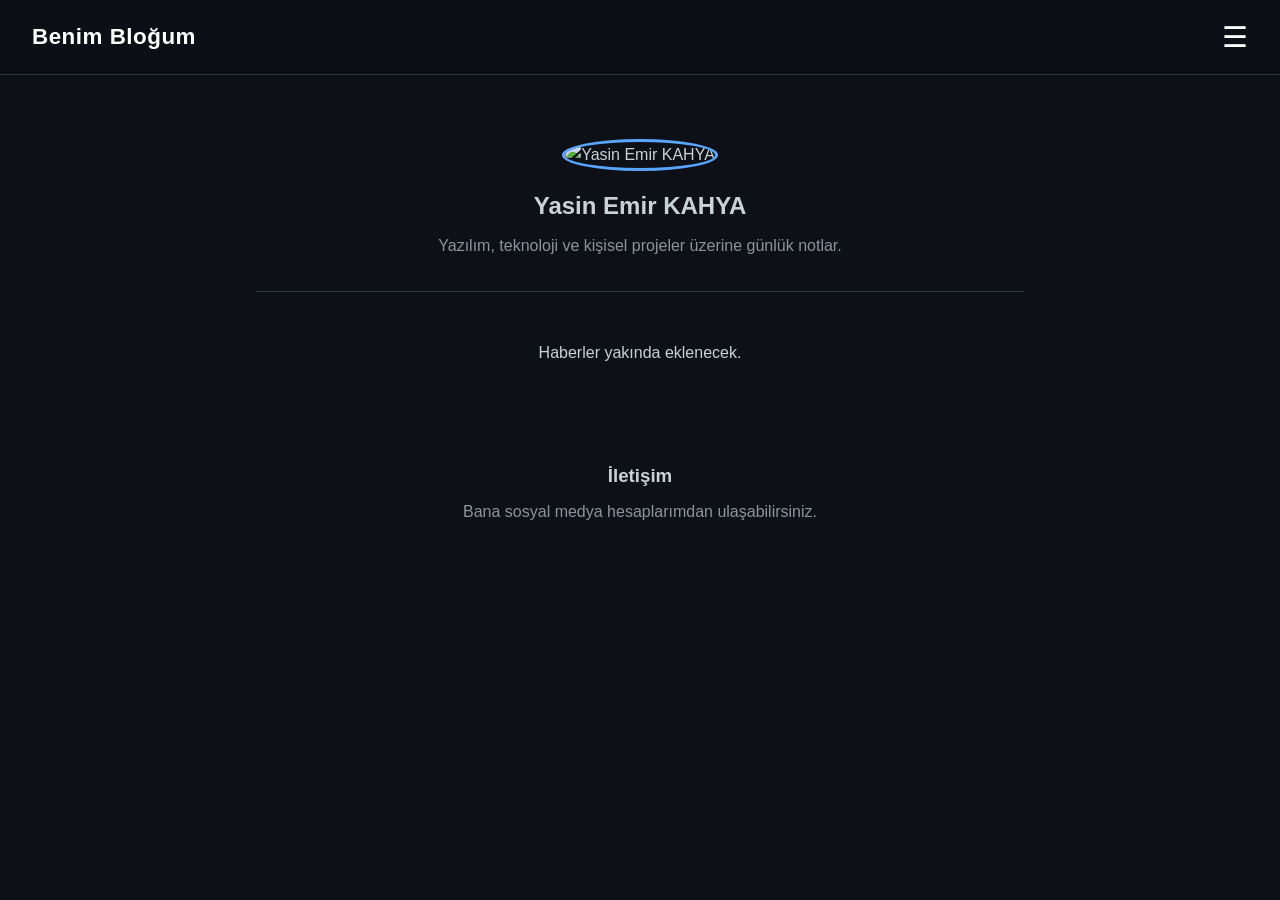
==== index.html @ d3060870 "Add files via upload" ====
<!DOCTYPE html>
<html lang="tr">
<head>
    <meta charset="UTF-8">
    <meta name="viewport" content="width=device-width, initial-scale=1.0">
    <title>Yasin Emir KAHYA | Kişisel Blog</title>
    <meta name="description" content="Yasin Emir KAHYA'nın kişisel blogu, teknoloji haberleri ve yazılım projeleri.">
    <meta name="author" content="Yasin Emir KAHYA">

    <!-- GOOGLE İÇİN KİŞİ KARTI SCHEMA ALTYAPISI (İsmin ve Fotoğrafın İçin) -->
    <script type="application/ld+json">
    {
      "@context": "https://schema.org",
      "@type": "Person",
      "name": "Yasin Emir KAHYA",
      "url": "https://kullaniciadiniz.github.io",
      "image": "https://kullaniciadiniz.github.io/profil.jpg",
      "jobTitle": "Elektronik | Yazılım Geliştirici",
      "sameAs": [
        "https://github.com/yasinemirkahya1122-del",
        "https://instagram.com/yasinqq001"
      ]
    }
    </script>

    <style>
        :root {
            --bg-color: #0d1117;
            --card-bg: #161b22;
            --border-color: #30363d;
            --accent-color: #58a6ff;
            --text-main: #c9d1d9;
            --text-muted: #8b949e;
        }

        * { margin: 0; padding: 0; box-sizing: border-box; font-family: -apple-system, BlinkMacSystemFont, "Segoe UI", Roboto, sans-serif; }
        body { background-color: var(--bg-color); color: var(--text-main); line-height: 1.6; }

        /* Üst Header */
        header { display: flex; justify-content: space-between; align-items: center; padding: 1.2rem 2rem; background: rgba(13, 17, 23, 0.95); border-bottom: 1px solid var(--border-color); position: sticky; top: 0; z-index: 10; backdrop-filter: blur(8px); }
        .logo { font-size: 1.4rem; font-weight: 700; color: #fff; letter-spacing: 0.5px; }
        
        /* 3 Çizgi Menü */
        .menu-btn { font-size: 1.8rem; background: none; border: none; color: #fff; cursor: pointer; }

        /* Yan Açılır Menü */
        .side-nav { position: fixed; top: 0; right: -300px; width: 280px; height: 100%; background: var(--card-bg); border-left: 1px solid var(--border-color); transition: 0.3s ease; padding: 2rem 1.5rem; z-index: 20; display: flex; flex-direction: column; gap: 1.2rem; }
        .side-nav.active { right: 0; }
        .close-btn { align-self: flex-end; font-size: 1.5rem; background: none; border: none; color: var(--text-muted); cursor: pointer; }
        .side-nav a { color: var(--text-main); text-decoration: none; font-size: 1.1rem; padding: 0.6rem; border-radius: 6px; transition: 0.2s; }
        .side-nav a:hover { background: #21262d; color: var(--accent-color); }

        /* Sayfa Düzeni */
        .container { max-width: 800px; margin: 2rem auto; padding: 0 1rem; }
        .profile-section { text-align: center; margin-bottom: 3rem; padding: 2rem 1rem; border-bottom: 1px solid var(--border-color); }
        .profile-img { width: 120px; height: 120px; border-radius: 50%; object-fit: cover; border: 3px solid var(--accent-color); margin-bottom: 1rem; }
        
        /* Haber Kartı */
        .news-container { background: var(--card-bg); border: 1px solid var(--border-color); border-radius: 10px; padding: 2rem; margin-top: 1.5rem; }
        .news-title { font-size: 1.8rem; color: #fff; border-bottom: 2px solid var(--accent-color); padding-bottom: 0.5rem; margin-bottom: 1.5rem; }
        .news-item { margin-bottom: 1.5rem; padding-bottom: 1rem; border-bottom: 1px solid #21262d; }
        .news-item:last-child { border-bottom: none; }
        .news-item h3 { color: var(--accent-color); font-size: 1.2rem; margin-bottom: 0.4rem; }
        .meta-info { margin-top: 1.5rem; font-size: 0.95rem; color: var(--text-muted); border-top: 1px solid var(--border-color); padding-top: 1rem; }
        
        .overlay { position: fixed; top: 0; left: 0; width: 100%; height: 100%; background: rgba(0,0,0,0.6); display: none; z-index: 15; }
        .overlay.active { display: block; }
    </style>
</head>
<body>

    <header>
        <div class="logo">Benim Bloğum</div>
        <button class="menu-btn" onclick="toggleMenu()">☰</button>
    </header>

    <div class="overlay" id="overlay" onclick="toggleMenu()"></div>

    <nav class="side-nav" id="sideNav">
        <button class="close-btn" onclick="toggleMenu()">✕</button>
        <a href="#hakkimda">Hakkımda</a>
        <a href="#iletisim">İletişim</a>
        <a href="#teknoloji-haberleri">Teknoloji Haberleri</a>
    </nav>

    <div class="container">
        <!-- Profil & Hakkımda Alanı (Google'ın Seni Tanıması İçin Kritik) -->
        <section id="hakkimda" class="profile-section">
            <img src="profil.jpg" alt="Yasin Emir KAHYA" class="profile-img">
            <h2>Yasin Emir KAHYA</h2>
            <p style="color: var(--text-muted); margin-top: 0.5rem;">Yazılım, teknoloji ve kişisel projeler üzerine günlük notlar.</p>
        </section>

        <!-- Teknoloji Haberleri Bölümü -->
        <section id="teknoloji-haberleri">
            <div id="news-content">
                <p style="text-align: center; color: var(--text-muted);">Güncel teknoloji haberleri yükleniyor...</p>
            </div>
        </section>
        
        <section id="iletisim" style="margin-top: 4rem; text-align: center; padding: 2rem 0;">
            <h3>İletişim</h3>
            <p style="color: var(--text-muted); margin-top: 0.5rem;">Bana sosyal medya hesaplarımdan ulaşabilirsiniz.</p>
        </section>
    </div>

    <script>
        function toggleMenu() {
            document.getElementById('sideNav').classList.toggle('active');
            document.getElementById('overlay').classList.toggle('active');
        }

        async function loadNews() {
            try {
                const response = await fetch('news.json');
                const data = await response.json();
                const container = document.getElementById('news-content');
                
                let html = `<div class="news-container">
                                <h1 class="news-title">${data.title}</h1>`;
                
                data.articles.forEach((art, idx) => {
                    html += `
                        <div class="news-item">
                            <h3>${idx + 1}. ${art.headline}</h3>
                            <p>${art.content}</p>
                        </div>
                    `;
                });

                html += `
                    <div class="meta-info">
                        <p><strong>Haber Kaynağı:</strong> ${data.sources}</p>
                        <p style="margin-top: 0.3rem;"><strong>Yazar:</strong> ${data.author}</p>
                    </div>
                </div>`;

                container.innerHTML = html;
            } catch (e) {
                document.getElementById('news-content').innerHTML = "<p style='text-align:center;'>Haberler yakında eklenecek.</p>";
            }
        }

        loadNews();
    </script>
</body>
</html>
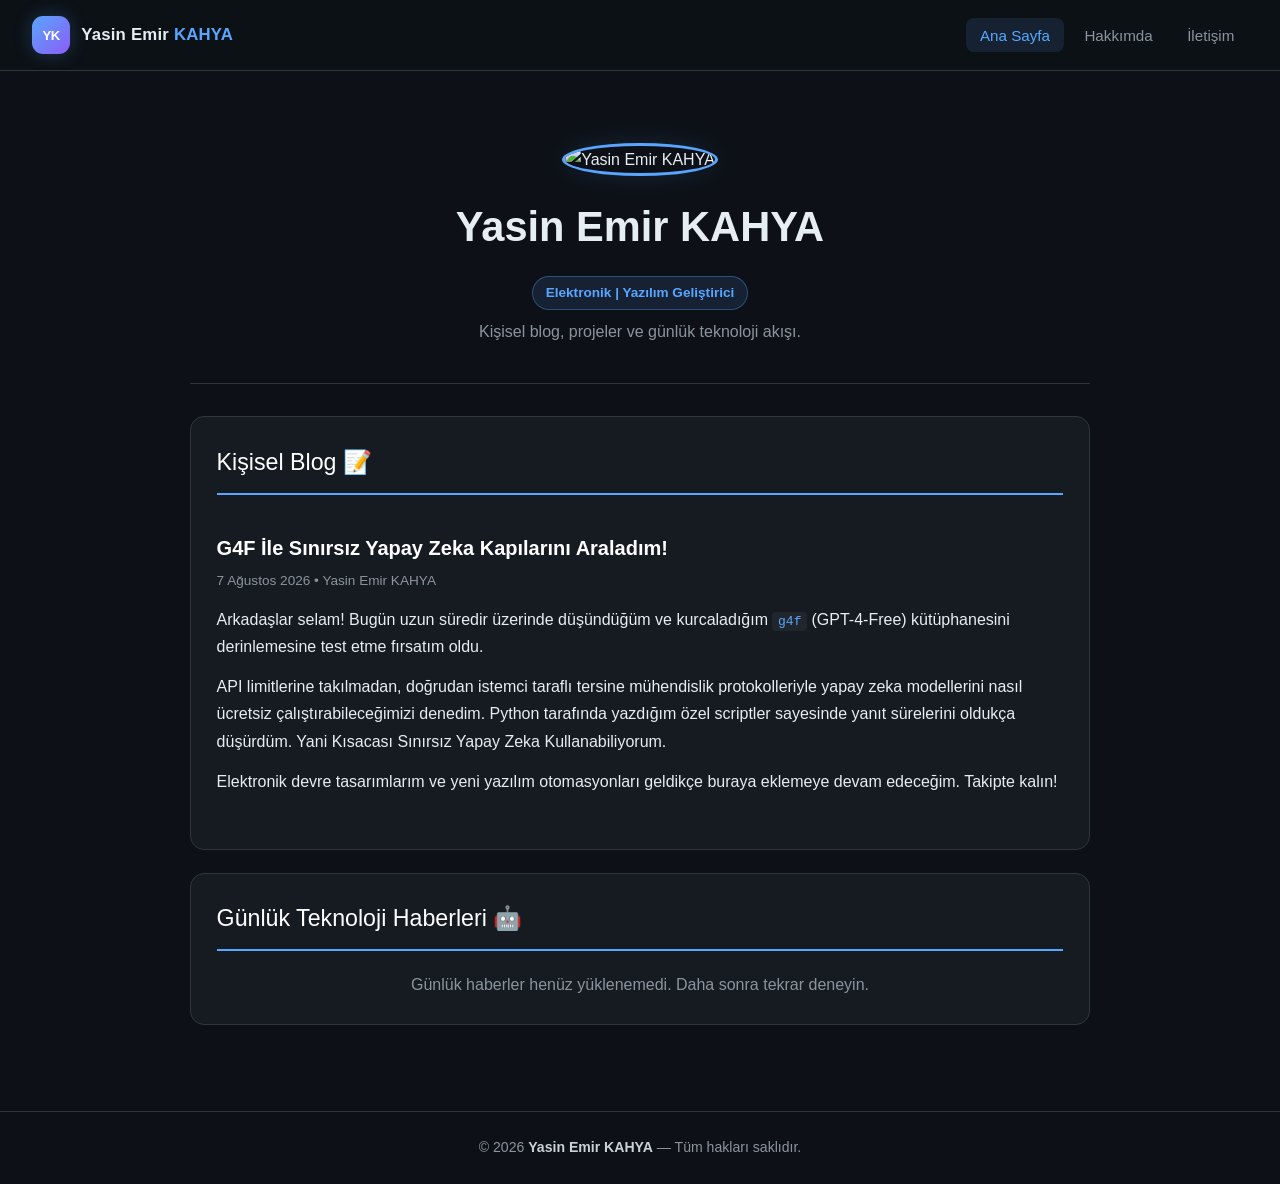
==== commit 4dbae59d: "Add files via upload" ====
--- a/index.html
+++ b/index.html
@@ -3,18 +3,22 @@
 <head>
     <meta charset="UTF-8">
     <meta name="viewport" content="width=device-width, initial-scale=1.0">
-    <title>Yasin Emir KAHYA | Kişisel Blog</title>
-    <meta name="description" content="Yasin Emir KAHYA'nın kişisel blogu, teknoloji haberleri ve yazılım projeleri.">
+    <title>Yasin Emir KAHYA | Kişisel Blog & Teknoloji</title>
+    <meta name="description" content="Yasin Emir KAHYA'nın kişisel blogu, teknoloji haberleri, elektronik ve yazılım projeleri.">
     <meta name="author" content="Yasin Emir KAHYA">
 
-    <!-- GOOGLE İÇİN KİŞİ KARTI SCHEMA ALTYAPISI (İsmin ve Fotoğrafın İçin) -->
+    <meta property="og:title" content="Yasin Emir KAHYA | Kişisel Blog">
+    <meta property="og:description" content="Elektronik, Yazılım ve Günlük Teknoloji Akışı">
+    <meta property="og:image" content="https://yasinemirkahya1122-del.github.io/profil.jpg">
+    <meta property="og:type" content="website">
+
     <script type="application/ld+json">
     {
       "@context": "https://schema.org",
       "@type": "Person",
       "name": "Yasin Emir KAHYA",
-      "url": "https://kullaniciadiniz.github.io",
-      "image": "https://kullaniciadiniz.github.io/profil.jpg",
+      "url": "https://yasinemirkahya1122-del.github.io",
+      "image": "https://yasinemirkahya1122-del.github.io/profil.jpg",
       "jobTitle": "Elektronik | Yazılım Geliştirici",
       "sameAs": [
         "https://github.com/yasinemirkahya1122-del",
@@ -25,123 +29,559 @@
 
     <style>
         :root {
-            --bg-color: #0d1117;
-            --card-bg: #161b22;
-            --border-color: #30363d;
-            --accent-color: #58a6ff;
-            --text-main: #c9d1d9;
-            --text-muted: #8b949e;
-        }
-
-        * { margin: 0; padding: 0; box-sizing: border-box; font-family: -apple-system, BlinkMacSystemFont, "Segoe UI", Roboto, sans-serif; }
-        body { background-color: var(--bg-color); color: var(--text-main); line-height: 1.6; }
-
-        /* Üst Header */
-        header { display: flex; justify-content: space-between; align-items: center; padding: 1.2rem 2rem; background: rgba(13, 17, 23, 0.95); border-bottom: 1px solid var(--border-color); position: sticky; top: 0; z-index: 10; backdrop-filter: blur(8px); }
-        .logo { font-size: 1.4rem; font-weight: 700; color: #fff; letter-spacing: 0.5px; }
-        
-        /* 3 Çizgi Menü */
-        .menu-btn { font-size: 1.8rem; background: none; border: none; color: #fff; cursor: pointer; }
-
-        /* Yan Açılır Menü */
-        .side-nav { position: fixed; top: 0; right: -300px; width: 280px; height: 100%; background: var(--card-bg); border-left: 1px solid var(--border-color); transition: 0.3s ease; padding: 2rem 1.5rem; z-index: 20; display: flex; flex-direction: column; gap: 1.2rem; }
-        .side-nav.active { right: 0; }
-        .close-btn { align-self: flex-end; font-size: 1.5rem; background: none; border: none; color: var(--text-muted); cursor: pointer; }
-        .side-nav a { color: var(--text-main); text-decoration: none; font-size: 1.1rem; padding: 0.6rem; border-radius: 6px; transition: 0.2s; }
-        .side-nav a:hover { background: #21262d; color: var(--accent-color); }
-
-        /* Sayfa Düzeni */
-        .container { max-width: 800px; margin: 2rem auto; padding: 0 1rem; }
-        .profile-section { text-align: center; margin-bottom: 3rem; padding: 2rem 1rem; border-bottom: 1px solid var(--border-color); }
-        .profile-img { width: 120px; height: 120px; border-radius: 50%; object-fit: cover; border: 3px solid var(--accent-color); margin-bottom: 1rem; }
-        
-        /* Haber Kartı */
-        .news-container { background: var(--card-bg); border: 1px solid var(--border-color); border-radius: 10px; padding: 2rem; margin-top: 1.5rem; }
-        .news-title { font-size: 1.8rem; color: #fff; border-bottom: 2px solid var(--accent-color); padding-bottom: 0.5rem; margin-bottom: 1.5rem; }
-        .news-item { margin-bottom: 1.5rem; padding-bottom: 1rem; border-bottom: 1px solid #21262d; }
-        .news-item:last-child { border-bottom: none; }
-        .news-item h3 { color: var(--accent-color); font-size: 1.2rem; margin-bottom: 0.4rem; }
-        .meta-info { margin-top: 1.5rem; font-size: 0.95rem; color: var(--text-muted); border-top: 1px solid var(--border-color); padding-top: 1rem; }
-        
-        .overlay { position: fixed; top: 0; left: 0; width: 100%; height: 100%; background: rgba(0,0,0,0.6); display: none; z-index: 15; }
-        .overlay.active { display: block; }
+            --bg: #0d1117;
+            --card: #161b22;
+            --card-hover: #1b222c;
+            --border: #30363d;
+            --accent: #58a6ff;
+            --accent-soft: rgba(88,166,255,.12);
+            --text: #e6edf3;
+            --muted: #8b949e;
+        }
+
+        * { margin: 0; padding: 0; box-sizing: border-box; }
+
+        html { scroll-behavior: smooth; }
+
+        body {
+            background: var(--bg);
+            color: var(--text);
+            font-family: -apple-system, BlinkMacSystemFont, "Segoe UI", Roboto, Arial, sans-serif;
+            line-height: 1.7;
+        }
+
+        header {
+            position: sticky;
+            top: 0;
+            z-index: 100;
+            display: flex;
+            justify-content: space-between;
+            align-items: center;
+            padding: 1rem 2rem;
+            background: rgba(13,17,23,.94);
+            border-bottom: 1px solid var(--border);
+            backdrop-filter: blur(12px);
+        }
+
+        .logo {
+            display: inline-flex;
+            align-items: center;
+            gap: .7rem;
+            color: #fff;
+            background: none;
+            border: 0;
+            cursor: pointer;
+            font-size: 1.05rem;
+            font-weight: 700;
+            letter-spacing: .2px;
+            padding: 0;
+        }
+
+        .logo-mark {
+            display: grid;
+            place-items: center;
+            width: 38px;
+            height: 38px;
+            border-radius: 11px;
+            color: #fff;
+            background: linear-gradient(135deg, #58a6ff, #8b5cf6);
+            box-shadow: 0 0 18px rgba(88,166,255,.25);
+            font-size: .82rem;
+            font-weight: 900;
+            letter-spacing: -.5px;
+        }
+
+        .logo-text {
+            color: #e6edf3;
+            white-space: nowrap;
+        }
+
+        .logo-text b {
+            color: var(--accent);
+            font-weight: 800;
+        }
+
+        .desktop-nav {
+            display: flex;
+            gap: .45rem;
+        }
+
+        .desktop-nav button,
+        .mobile-nav button {
+            border: 0;
+            background: transparent;
+            color: var(--muted);
+            padding: .55rem .85rem;
+            border-radius: 8px;
+            cursor: pointer;
+            font-size: .95rem;
+        }
+
+        .desktop-nav button:hover,
+        .desktop-nav button.active,
+        .mobile-nav button:hover,
+        .mobile-nav button.active {
+            background: var(--accent-soft);
+            color: var(--accent);
+        }
+
+        .menu-btn {
+    display: none;
+    width: 46px;
+    height: 46px;
+    padding: 0;
+    border: 1px solid #30363d;
+    border-radius: 12px;
+    background: #161b22;
+    cursor: pointer;
+    position: relative;
+}
+
+.menu-btn span {
+    display: block !important;
+    position: absolute;
+    left: 50%;
+    width: 23px;
+    height: 3px;
+    background: #ffffff !important;
+    border-radius: 10px;
+    transform: translateX(-50%);
+}
+
+.menu-btn span:nth-child(1) {
+    top: 12px;
+}
+
+.menu-btn span:nth-child(2) {
+    top: 20px;
+}
+
+.menu-btn span:nth-child(3) {
+    top: 28px;
+}
+
+        .container {
+            width: min(900px, calc(100% - 2rem));
+            margin: 0 auto;
+        }
+
+        .page {
+            display: none;
+            padding: 2.5rem 0 1rem;
+        }
+
+        .page.active { display: block; }
+
+        .hero {
+            text-align: center;
+            padding: 2rem 1rem 2.4rem;
+            border-bottom: 1px solid var(--border);
+            margin-bottom: 2rem;
+        }
+
+        .profile-img {
+            width: 145px;
+            height: 145px;
+            border-radius: 50%;
+            object-fit: cover;
+            border: 3px solid var(--accent);
+            box-shadow: 0 0 28px var(--accent-soft);
+            margin-bottom: 1rem;
+        }
+
+        h1 { font-size: clamp(1.8rem, 5vw, 2.6rem); }
+        h2 { color: #fff; }
+        .subtitle { color: var(--muted); margin-top: .45rem; }
+
+        .badge {
+            display: inline-block;
+            margin-top: .8rem;
+            padding: .3rem .8rem;
+            border-radius: 999px;
+            border: 1px solid rgba(88,166,255,.35);
+            background: var(--accent-soft);
+            color: var(--accent);
+            font-size: .85rem;
+            font-weight: 700;
+        }
+
+        .card {
+            background: var(--card);
+            border: 1px solid var(--border);
+            border-radius: 14px;
+            padding: 1.6rem;
+            margin-bottom: 1.4rem;
+        }
+
+        .section-title {
+            display: flex;
+            justify-content: space-between;
+            align-items: center;
+            gap: 1rem;
+            color: #fff;
+            font-size: 1.45rem;
+            padding-bottom: .65rem;
+            margin-bottom: 1.25rem;
+            border-bottom: 2px solid var(--accent);
+        }
+
+        .blog-post {
+            padding: 1rem 0;
+        }
+
+        .blog-post h3 {
+            color: #fff;
+            font-size: 1.25rem;
+            margin-bottom: .25rem;
+        }
+
+        .date {
+            display: block;
+            color: var(--muted);
+            font-size: .85rem;
+            margin-bottom: .9rem;
+        }
+
+        .blog-post p { margin-bottom: .8rem; }
+
+        .code-inline {
+            background: #21262d;
+            color: var(--accent);
+            padding: .15rem .35rem;
+            border-radius: 4px;
+            font-family: monospace;
+        }
+
+        .news-item {
+            padding: 1rem 0;
+            border-bottom: 1px solid #21262d;
+        }
+
+        .news-item:last-child { border-bottom: 0; }
+
+        .news-item h3 {
+            color: var(--accent);
+            font-size: 1.08rem;
+            margin-bottom: .35rem;
+        }
+
+        .meta-info {
+            margin-top: 1rem;
+            padding-top: 1rem;
+            border-top: 1px solid var(--border);
+            color: var(--muted);
+            font-size: .9rem;
+        }
+
+        .info-box {
+            background: var(--card);
+            border: 1px solid var(--border);
+            border-radius: 14px;
+            padding: 2rem;
+            margin-bottom: 1.4rem;
+        }
+
+        .info-box h2 { margin-bottom: .8rem; }
+        .info-box p { color: var(--muted); margin-bottom: .8rem; }
+
+        .social-links {
+            display: flex;
+            flex-wrap: wrap;
+            gap: .8rem;
+            margin-top: 1.2rem;
+        }
+
+        .social-btn {
+            display: inline-block;
+            color: #fff;
+            background: #21262d;
+            border: 1px solid var(--border);
+            padding: .65rem 1.1rem;
+            border-radius: 9px;
+            text-decoration: none;
+            transition: .2s;
+        }
+
+        .social-btn:hover {
+            background: var(--accent);
+            color: #0d1117;
+        }
+
+        footer {
+            margin-top: 3rem;
+            padding: 1.5rem 1rem;
+            text-align: center;
+            color: var(--muted);
+            border-top: 1px solid var(--border);
+            font-size: .88rem;
+        }
+
+        footer strong { color: #c9d1d9; }
+
+        .mobile-nav {
+            display: none;
+            position: fixed;
+            top: 0;
+            right: 0;
+            width: min(290px, 85vw);
+            height: 100vh;
+            z-index: 200;
+            background: linear-gradient(180deg, #161b22, #0d1117);
+            border-left: 1px solid var(--border);
+            padding: 1.5rem;
+            box-shadow: -12px 0 35px rgba(0,0,0,.35);
+            flex-direction: column;
+            gap: .5rem;
+        }
+
+        .mobile-nav.open { display: flex; }
+
+        .mobile-nav button:not(.close-btn) {
+            text-align: left;
+            border: 1px solid transparent;
+            background: rgba(255,255,255,.02);
+            color: #c9d1d9;
+            padding: .85rem 1rem;
+            border-radius: 10px;
+            cursor: pointer;
+            font-size: 1rem;
+            transition: .2s;
+        }
+
+        .mobile-nav button:not(.close-btn):hover {
+            border-color: rgba(88,166,255,.3);
+            background: var(--accent-soft);
+            color: var(--accent);
+            transform: translateX(3px);
+        }
+
+        .close-btn {
+            align-self: flex-end;
+            background: none;
+            border: 0;
+            color: var(--muted);
+            font-size: 1.4rem;
+            cursor: pointer;
+            margin-bottom: 1rem;
+        }
+
+        .overlay {
+            display: none;
+            position: fixed;
+            inset: 0;
+            background: rgba(0,0,0,.65);
+            z-index: 150;
+        }
+
+        .overlay.open { display: block; }
+
+        @media (max-width: 700px) {
+            header { padding: .75rem 1rem; }
+            .logo-text { font-size: .92rem; }
+            .logo-mark { width: 35px; height: 35px; border-radius: 10px; }
+            .desktop-nav { display: none; }
+            .menu-btn { display: block; }
+            .page { padding-top: 1.5rem; }
+            .card, .info-box { padding: 1.2rem; }
+        }
     </style>
 </head>
+
 <body>
 
-    <header>
-        <div class="logo">Benim Bloğum</div>
-        <button class="menu-btn" onclick="toggleMenu()">☰</button>
-    </header>
-
-    <div class="overlay" id="overlay" onclick="toggleMenu()"></div>
-
-    <nav class="side-nav" id="sideNav">
-        <button class="close-btn" onclick="toggleMenu()">✕</button>
-        <a href="#hakkimda">Hakkımda</a>
-        <a href="#iletisim">İletişim</a>
-        <a href="#teknoloji-haberleri">Teknoloji Haberleri</a>
+<header>
+    <button class="logo" onclick="showPage('home')" aria-label="Ana sayfa">
+    <span class="logo-mark">YK</span>
+    <span class="logo-text">Yasin Emir <b>KAHYA</b></span>
+</button>
+
+    <nav class="desktop-nav">
+        <button id="nav-home" class="active" onclick="showPage('home')">Ana Sayfa</button>
+        <button id="nav-about" onclick="showPage('about')">Hakkımda</button>
+        <button id="nav-contact" onclick="showPage('contact')">İletişim</button>
     </nav>
 
-    <div class="container">
-        <!-- Profil & Hakkımda Alanı (Google'ın Seni Tanıması İçin Kritik) -->
-        <section id="hakkimda" class="profile-section">
+    <button class="menu-btn" onclick="toggleMenu()" aria-label="Menüyü aç">
+    <span></span><span></span><span></span>
+</button>
+</header>
+
+<div class="overlay" id="overlay" onclick="toggleMenu()"></div>
+
+<nav class="mobile-nav" id="mobileNav">
+    <button class="close-btn" onclick="toggleMenu()">✕</button>
+    <button onclick="showPage('home')">Ana Sayfa</button>
+    <button onclick="showPage('about')">Hakkımda</button>
+    <button onclick="showPage('contact')">İletişim</button>
+</nav>
+
+<main class="container">
+
+    <!-- ANA SAYFA: Blog + Günlük Teknoloji Haberleri -->
+    <section id="home" class="page active">
+
+        <div class="hero">
             <img src="profil.jpg" alt="Yasin Emir KAHYA" class="profile-img">
-            <h2>Yasin Emir KAHYA</h2>
-            <p style="color: var(--text-muted); margin-top: 0.5rem;">Yazılım, teknoloji ve kişisel projeler üzerine günlük notlar.</p>
-        </section>
-
-        <!-- Teknoloji Haberleri Bölümü -->
-        <section id="teknoloji-haberleri">
-            <div id="news-content">
-                <p style="text-align: center; color: var(--text-muted);">Güncel teknoloji haberleri yükleniyor...</p>
+            <h1>Yasin Emir KAHYA</h1>
+            <div class="badge">Elektronik | Yazılım Geliştirici</div>
+            <p class="subtitle">Kişisel blog, projeler ve günlük teknoloji akışı.</p>
+        </div>
+
+        <div class="card">
+            <div class="section-title">Kişisel Blog 📝</div>
+
+            <article class="blog-post">
+                <h3>G4F İle Sınırsız Yapay Zeka Kapılarını Araladım!</h3>
+                <span class="date">7 Ağustos 2026 • Yasin Emir KAHYA</span>
+
+                <p>
+                    Arkadaşlar selam! Bugün uzun süredir üzerinde düşündüğüm ve kurcaladığım
+                    <span class="code-inline">g4f</span> (GPT-4-Free) kütüphanesini derinlemesine
+                    test etme fırsatım oldu.
+                </p>
+
+                <p>
+                    API limitlerine takılmadan, doğrudan istemci taraflı tersine mühendislik
+                    protokolleriyle yapay zeka modellerini nasıl ücretsiz çalıştırabileceğimizi
+                    denedim. Python tarafında yazdığım özel scriptler sayesinde yanıt sürelerini
+                    oldukça düşürdüm.
+Yani Kısacası Sınırsız Yapay Zeka Kullanabiliyorum.
+                </p>
+
+                <p>
+                    Elektronik devre tasarımlarım ve yeni yazılım otomasyonları geldikçe buraya
+                    eklemeye devam edeceğim. Takipte kalın!
+                </p>
+            </article>
+        </div>
+
+        <div id="news-content">
+            <div class="card">
+                <div class="section-title">Günlük Teknoloji Haberleri 🤖</div>
+                <p style="text-align:center;color:var(--muted);">
+                    Güncel teknoloji haberleri yükleniyor...
+                </p>
             </div>
-        </section>
-        
-        <section id="iletisim" style="margin-top: 4rem; text-align: center; padding: 2rem 0;">
-            <h3>İletişim</h3>
-            <p style="color: var(--text-muted); margin-top: 0.5rem;">Bana sosyal medya hesaplarımdan ulaşabilirsiniz.</p>
-        </section>
-    </div>
-
-    <script>
-        function toggleMenu() {
-            document.getElementById('sideNav').classList.toggle('active');
-            document.getElementById('overlay').classList.toggle('active');
-        }
-
-        async function loadNews() {
-            try {
-                const response = await fetch('news.json');
-                const data = await response.json();
-                const container = document.getElementById('news-content');
-                
-                let html = `<div class="news-container">
-                                <h1 class="news-title">${data.title}</h1>`;
-                
+        </div>
+
+    </section>
+
+    <!-- HAKKIMDA AYRI SAYFA GÖRÜNÜMÜ -->
+    <section id="about" class="page">
+
+        <div class="info-box">
+            <h2>Hakkımda</h2>
+            <p>
+                Ben Yasin Emir KAHYA. Yazılım, elektronik, otomasyon ve yapay zeka
+                projeleriyle ilgileniyorum.
+            </p>
+            <p>
+                Bu site; üzerinde çalıştığım projeleri, kişisel yazılarımı ve
+                teknoloji dünyasındaki gelişmeleri paylaşmak için oluşturuldu.
+            </p>
+        </div>
+
+    </section>
+
+    <!-- İLETİŞİM AYRI SAYFA GÖRÜNÜMÜ -->
+    <section id="contact" class="page">
+
+        <div class="info-box">
+            <h2>İletişim</h2>
+            <p>Projelerim ve sosyal medya hesaplarım için aşağıdaki bağlantıları kullanabilirsiniz.</p>
+
+            <div class="social-links">
+                <a href="https://github.com/yasinemirkahya1122-del" target="_blank" rel="noopener" class="social-btn">
+                    GitHub
+                </a>
+                <a href="https://instagram.com/yasinqq001" target="_blank" rel="noopener" class="social-btn">
+                    Instagram
+                </a>
+            </div>
+        </div>
+
+    </section>
+
+</main>
+
+<footer>
+    © 2026 <strong>Yasin Emir KAHYA</strong> — Tüm hakları saklıdır.
+</footer>
+
+<script>
+    function showPage(pageName) {
+        document.querySelectorAll('.page').forEach(page => {
+            page.classList.remove('active');
+        });
+
+        const selected = document.getElementById(pageName);
+        if (selected) selected.classList.add('active');
+
+        document.querySelectorAll('.desktop-nav button').forEach(btn => {
+            btn.classList.remove('active');
+        });
+
+        const activeNav = document.getElementById('nav-' + pageName);
+        if (activeNav) activeNav.classList.add('active');
+
+        document.getElementById('mobileNav').classList.remove('open');
+        document.getElementById('overlay').classList.remove('open');
+
+        window.scrollTo({ top: 0, behavior: 'smooth' });
+    }
+
+    function toggleMenu() {
+        document.getElementById('mobileNav').classList.toggle('open');
+        document.getElementById('overlay').classList.toggle('open');
+    }
+
+    async function loadNews() {
+        try {
+            const response = await fetch('news.json');
+            if (!response.ok) throw new Error('news.json yüklenemedi');
+
+            const data = await response.json();
+            const container = document.getElementById('news-content');
+
+            let html = `
+                <div class="card">
+                    <div class="section-title">${data.title || 'Günlük Teknoloji Haberleri'} 🤖</div>
+            `;
+
+            if (Array.isArray(data.articles)) {
                 data.articles.forEach((art, idx) => {
                     html += `
-                        <div class="news-item">
-                            <h3>${idx + 1}. ${art.headline}</h3>
-                            <p>${art.content}</p>
-                        </div>
+                        <article class="news-item">
+                            <h3>${idx + 1}. ${art.headline || 'Haber'}</h3>
+                            <p>${art.content || ''}</p>
+                        </article>
                     `;
                 });
-
-                html += `
+            }
+
+            html += `
                     <div class="meta-info">
-                        <p><strong>Haber Kaynağı:</strong> ${data.sources}</p>
-                        <p style="margin-top: 0.3rem;"><strong>Yazar:</strong> ${data.author}</p>
+                        <p><strong>Haber Kaynağı:</strong> ${data.sources || 'Belirtilmemiş'}</p>
+                        <p><strong>Yazar:</strong> ${data.author || 'Yasin Emir KAHYA'}</p>
                     </div>
-                </div>`;
-
-                container.innerHTML = html;
-            } catch (e) {
-                document.getElementById('news-content').innerHTML = "<p style='text-align:center;'>Haberler yakında eklenecek.</p>";
-            }
-        }
-
-        loadNews();
-    </script>
+                </div>
+            `;
+
+            container.innerHTML = html;
+        } catch (e) {
+            document.getElementById('news-content').innerHTML = `
+                <div class="card">
+                    <div class="section-title">Günlük Teknoloji Haberleri 🤖</div>
+                    <p style="text-align:center;color:var(--muted);">
+                        Günlük haberler henüz yüklenemedi. Daha sonra tekrar deneyin.
+                    </p>
+                </div>
+            `;
+        }
+    }
+
+    loadNews();
+</script>
+
 </body>
 </html>
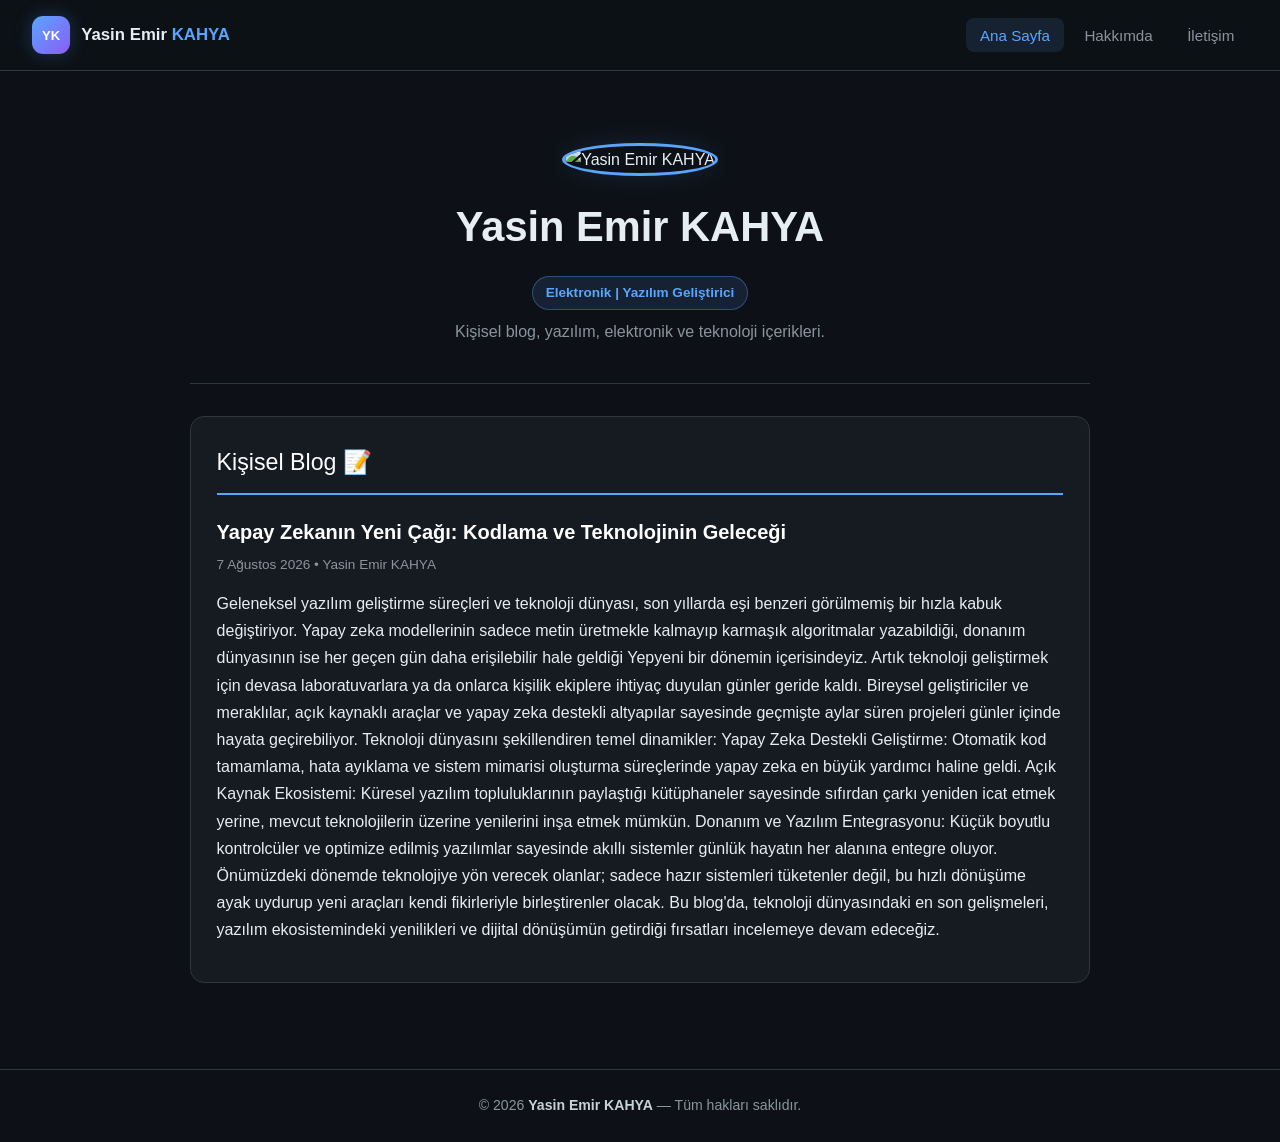
==== commit cabc48a6: "Add files via upload" ====
--- a/index.html
+++ b/index.html
@@ -1,587 +1,121 @@
 <!DOCTYPE html>
 <html lang="tr">
 <head>
-    <meta charset="UTF-8">
-    <meta name="viewport" content="width=device-width, initial-scale=1.0">
-    <title>Yasin Emir KAHYA | Kişisel Blog & Teknoloji</title>
-    <meta name="description" content="Yasin Emir KAHYA'nın kişisel blogu, teknoloji haberleri, elektronik ve yazılım projeleri.">
-    <meta name="author" content="Yasin Emir KAHYA">
-
-    <meta property="og:title" content="Yasin Emir KAHYA | Kişisel Blog">
-    <meta property="og:description" content="Elektronik, Yazılım ve Günlük Teknoloji Akışı">
-    <meta property="og:image" content="https://yasinemirkahya1122-del.github.io/profil.jpg">
-    <meta property="og:type" content="website">
-
-    <script type="application/ld+json">
-    {
-      "@context": "https://schema.org",
-      "@type": "Person",
-      "name": "Yasin Emir KAHYA",
-      "url": "https://yasinemirkahya1122-del.github.io",
-      "image": "https://yasinemirkahya1122-del.github.io/profil.jpg",
-      "jobTitle": "Elektronik | Yazılım Geliştirici",
-      "sameAs": [
-        "https://github.com/yasinemirkahya1122-del",
-        "https://instagram.com/yasinqq001"
-      ]
-    }
-    </script>
-
-    <style>
-        :root {
-            --bg: #0d1117;
-            --card: #161b22;
-            --card-hover: #1b222c;
-            --border: #30363d;
-            --accent: #58a6ff;
-            --accent-soft: rgba(88,166,255,.12);
-            --text: #e6edf3;
-            --muted: #8b949e;
-        }
-
-        * { margin: 0; padding: 0; box-sizing: border-box; }
-
-        html { scroll-behavior: smooth; }
-
-        body {
-            background: var(--bg);
-            color: var(--text);
-            font-family: -apple-system, BlinkMacSystemFont, "Segoe UI", Roboto, Arial, sans-serif;
-            line-height: 1.7;
-        }
-
-        header {
-            position: sticky;
-            top: 0;
-            z-index: 100;
-            display: flex;
-            justify-content: space-between;
-            align-items: center;
-            padding: 1rem 2rem;
-            background: rgba(13,17,23,.94);
-            border-bottom: 1px solid var(--border);
-            backdrop-filter: blur(12px);
-        }
-
-        .logo {
-            display: inline-flex;
-            align-items: center;
-            gap: .7rem;
-            color: #fff;
-            background: none;
-            border: 0;
-            cursor: pointer;
-            font-size: 1.05rem;
-            font-weight: 700;
-            letter-spacing: .2px;
-            padding: 0;
-        }
-
-        .logo-mark {
-            display: grid;
-            place-items: center;
-            width: 38px;
-            height: 38px;
-            border-radius: 11px;
-            color: #fff;
-            background: linear-gradient(135deg, #58a6ff, #8b5cf6);
-            box-shadow: 0 0 18px rgba(88,166,255,.25);
-            font-size: .82rem;
-            font-weight: 900;
-            letter-spacing: -.5px;
-        }
-
-        .logo-text {
-            color: #e6edf3;
-            white-space: nowrap;
-        }
-
-        .logo-text b {
-            color: var(--accent);
-            font-weight: 800;
-        }
-
-        .desktop-nav {
-            display: flex;
-            gap: .45rem;
-        }
-
-        .desktop-nav button,
-        .mobile-nav button {
-            border: 0;
-            background: transparent;
-            color: var(--muted);
-            padding: .55rem .85rem;
-            border-radius: 8px;
-            cursor: pointer;
-            font-size: .95rem;
-        }
-
-        .desktop-nav button:hover,
-        .desktop-nav button.active,
-        .mobile-nav button:hover,
-        .mobile-nav button.active {
-            background: var(--accent-soft);
-            color: var(--accent);
-        }
-
-        .menu-btn {
-    display: none;
-    width: 46px;
-    height: 46px;
-    padding: 0;
-    border: 1px solid #30363d;
-    border-radius: 12px;
-    background: #161b22;
-    cursor: pointer;
-    position: relative;
-}
-
-.menu-btn span {
-    display: block !important;
-    position: absolute;
-    left: 50%;
-    width: 23px;
-    height: 3px;
-    background: #ffffff !important;
-    border-radius: 10px;
-    transform: translateX(-50%);
-}
-
-.menu-btn span:nth-child(1) {
-    top: 12px;
-}
-
-.menu-btn span:nth-child(2) {
-    top: 20px;
-}
-
-.menu-btn span:nth-child(3) {
-    top: 28px;
-}
-
-        .container {
-            width: min(900px, calc(100% - 2rem));
-            margin: 0 auto;
-        }
-
-        .page {
-            display: none;
-            padding: 2.5rem 0 1rem;
-        }
-
-        .page.active { display: block; }
-
-        .hero {
-            text-align: center;
-            padding: 2rem 1rem 2.4rem;
-            border-bottom: 1px solid var(--border);
-            margin-bottom: 2rem;
-        }
-
-        .profile-img {
-            width: 145px;
-            height: 145px;
-            border-radius: 50%;
-            object-fit: cover;
-            border: 3px solid var(--accent);
-            box-shadow: 0 0 28px var(--accent-soft);
-            margin-bottom: 1rem;
-        }
-
-        h1 { font-size: clamp(1.8rem, 5vw, 2.6rem); }
-        h2 { color: #fff; }
-        .subtitle { color: var(--muted); margin-top: .45rem; }
-
-        .badge {
-            display: inline-block;
-            margin-top: .8rem;
-            padding: .3rem .8rem;
-            border-radius: 999px;
-            border: 1px solid rgba(88,166,255,.35);
-            background: var(--accent-soft);
-            color: var(--accent);
-            font-size: .85rem;
-            font-weight: 700;
-        }
-
-        .card {
-            background: var(--card);
-            border: 1px solid var(--border);
-            border-radius: 14px;
-            padding: 1.6rem;
-            margin-bottom: 1.4rem;
-        }
-
-        .section-title {
-            display: flex;
-            justify-content: space-between;
-            align-items: center;
-            gap: 1rem;
-            color: #fff;
-            font-size: 1.45rem;
-            padding-bottom: .65rem;
-            margin-bottom: 1.25rem;
-            border-bottom: 2px solid var(--accent);
-        }
-
-        .blog-post {
-            padding: 1rem 0;
-        }
-
-        .blog-post h3 {
-            color: #fff;
-            font-size: 1.25rem;
-            margin-bottom: .25rem;
-        }
-
-        .date {
-            display: block;
-            color: var(--muted);
-            font-size: .85rem;
-            margin-bottom: .9rem;
-        }
-
-        .blog-post p { margin-bottom: .8rem; }
-
-        .code-inline {
-            background: #21262d;
-            color: var(--accent);
-            padding: .15rem .35rem;
-            border-radius: 4px;
-            font-family: monospace;
-        }
-
-        .news-item {
-            padding: 1rem 0;
-            border-bottom: 1px solid #21262d;
-        }
-
-        .news-item:last-child { border-bottom: 0; }
-
-        .news-item h3 {
-            color: var(--accent);
-            font-size: 1.08rem;
-            margin-bottom: .35rem;
-        }
-
-        .meta-info {
-            margin-top: 1rem;
-            padding-top: 1rem;
-            border-top: 1px solid var(--border);
-            color: var(--muted);
-            font-size: .9rem;
-        }
-
-        .info-box {
-            background: var(--card);
-            border: 1px solid var(--border);
-            border-radius: 14px;
-            padding: 2rem;
-            margin-bottom: 1.4rem;
-        }
-
-        .info-box h2 { margin-bottom: .8rem; }
-        .info-box p { color: var(--muted); margin-bottom: .8rem; }
-
-        .social-links {
-            display: flex;
-            flex-wrap: wrap;
-            gap: .8rem;
-            margin-top: 1.2rem;
-        }
-
-        .social-btn {
-            display: inline-block;
-            color: #fff;
-            background: #21262d;
-            border: 1px solid var(--border);
-            padding: .65rem 1.1rem;
-            border-radius: 9px;
-            text-decoration: none;
-            transition: .2s;
-        }
-
-        .social-btn:hover {
-            background: var(--accent);
-            color: #0d1117;
-        }
-
-        footer {
-            margin-top: 3rem;
-            padding: 1.5rem 1rem;
-            text-align: center;
-            color: var(--muted);
-            border-top: 1px solid var(--border);
-            font-size: .88rem;
-        }
-
-        footer strong { color: #c9d1d9; }
-
-        .mobile-nav {
-            display: none;
-            position: fixed;
-            top: 0;
-            right: 0;
-            width: min(290px, 85vw);
-            height: 100vh;
-            z-index: 200;
-            background: linear-gradient(180deg, #161b22, #0d1117);
-            border-left: 1px solid var(--border);
-            padding: 1.5rem;
-            box-shadow: -12px 0 35px rgba(0,0,0,.35);
-            flex-direction: column;
-            gap: .5rem;
-        }
-
-        .mobile-nav.open { display: flex; }
-
-        .mobile-nav button:not(.close-btn) {
-            text-align: left;
-            border: 1px solid transparent;
-            background: rgba(255,255,255,.02);
-            color: #c9d1d9;
-            padding: .85rem 1rem;
-            border-radius: 10px;
-            cursor: pointer;
-            font-size: 1rem;
-            transition: .2s;
-        }
-
-        .mobile-nav button:not(.close-btn):hover {
-            border-color: rgba(88,166,255,.3);
-            background: var(--accent-soft);
-            color: var(--accent);
-            transform: translateX(3px);
-        }
-
-        .close-btn {
-            align-self: flex-end;
-            background: none;
-            border: 0;
-            color: var(--muted);
-            font-size: 1.4rem;
-            cursor: pointer;
-            margin-bottom: 1rem;
-        }
-
-        .overlay {
-            display: none;
-            position: fixed;
-            inset: 0;
-            background: rgba(0,0,0,.65);
-            z-index: 150;
-        }
-
-        .overlay.open { display: block; }
-
-        @media (max-width: 700px) {
-            header { padding: .75rem 1rem; }
-            .logo-text { font-size: .92rem; }
-            .logo-mark { width: 35px; height: 35px; border-radius: 10px; }
-            .desktop-nav { display: none; }
-            .menu-btn { display: block; }
-            .page { padding-top: 1.5rem; }
-            .card, .info-box { padding: 1.2rem; }
-        }
-    </style>
+<meta charset="UTF-8">
+<meta name="viewport" content="width=device-width, initial-scale=1.0">
+<title>Yasin Emir KAHYA | Blog & Teknoloji</title>
+<meta name="description" content="Yasin Emir KAHYA'nın kişisel blogu">
+<meta name="author" content="Yasin Emir KAHYA">
+<meta name="google-site-verification" content="EQV1ZXK4pu3S1MB8rVt2TDfkEKDG_fiIhlR82gZuGtM">
+<meta property="og:title" content="Yasin Emir KAHYA | Kişisel Blog">
+<meta property="og:description" content="Elektronik, Yazılım ve Teknoloji">
+<meta property="og:image" content="https://yasinemirkahya1122-del.github.io/profil.jpg">
+<meta property="og:type" content="website">
+<script type="application/ld+json">
+{"@context":"https://schema.org","@type":"Person","name":"Yasin Emir KAHYA KAHYA","url":"https://yasinemirkahya1122-del.github.io","image":"https://yasinemirkahya1122-del.github.io/profil.jpg","jobTitle":"Elektronik | Yazılım Geliştirici","sameAs":["https://github.com/yasinemirkahya1122-del","https://instagram.com/yasinqq001"]}
+</script>
+<style>
+:root{--bg:#0d1117;--card:#161b22;--border:#30363d;--accent:#58a6ff;--soft:rgba(88,166,255,.12);--text:#e6edf3;--muted:#8b949e}
+*{margin:0;padding:0;box-sizing:border-box}html{scroll-behavior:smooth}
+body{background:var(--bg);color:var(--text);font-family:-apple-system,BlinkMacSystemFont,"Segoe UI",Roboto,Arial,sans-serif;line-height:1.7}
+header{position:sticky;top:0;z-index:100;display:flex;justify-content:space-between;align-items:center;padding:1rem 2rem;background:rgba(13,17,23,.94);border-bottom:1px solid var(--border);backdrop-filter:blur(12px)}
+.logo{display:inline-flex;align-items:center;gap:.7rem;color:#fff;background:none;border:0;cursor:pointer;font-size:1.05rem;font-weight:700;padding:0}
+.logo-mark{display:grid;place-items:center;width:38px;height:38px;border-radius:11px;color:#fff;background:linear-gradient(135deg,#58a6ff,#8b5cf6);box-shadow:0 0 18px rgba(88,166,255,.25);font-size:.82rem;font-weight:900}
+.logo-text{color:#e6edf3;white-space:nowrap}.logo-text b{color:var(--accent)}
+.desktop-nav{display:flex;gap:.45rem}.desktop-nav button,.mobile-nav button{border:0;background:transparent;color:var(--muted);padding:.55rem .85rem;border-radius:8px;cursor:pointer;font-size:.95rem}
+.desktop-nav button:hover,.desktop-nav button.active,.mobile-nav button:hover{background:var(--soft);color:var(--accent)}
+.menu-btn{display:none;width:46px;height:46px;padding:0;border:1px solid var(--border);border-radius:12px;background:#161b22;cursor:pointer;position:relative}
+.menu-btn span{display:block;position:absolute;left:50%;width:23px;height:3px;background:#fff;border-radius:10px;transform:translateX(-50%)}.menu-btn span:nth-child(1){top:12px}.menu-btn span:nth-child(2){top:20px}.menu-btn span:nth-child(3){top:28px}
+.container{width:min(900px,calc(100% - 2rem));margin:auto}.page{display:none;padding:2.5rem 0 1rem}.page.active{display:block}
+.hero{text-align:center;padding:2rem 1rem 2.4rem;border-bottom:1px solid var(--border);margin-bottom:2rem}
+.profile-img{width:145px;height:145px;border-radius:50%;object-fit:cover;border:3px solid var(--accent);box-shadow:0 0 28px var(--soft);margin-bottom:1rem}
+h1{font-size:clamp(1.8rem,5vw,2.6rem)}h2{color:#fff}.subtitle{color:var(--muted);margin-top:.45rem}
+.badge{display:inline-block;margin-top:.8rem;padding:.3rem .8rem;border-radius:999px;border:1px solid rgba(88,166,255,.35);background:var(--soft);color:var(--accent);font-size:.85rem;font-weight:700}
+.card,.info-box{background:var(--card);border:1px solid var(--border);border-radius:14px;padding:1.6rem;margin-bottom:1.4rem}
+.section-title{color:#fff;font-size:1.45rem;padding-bottom:.65rem;margin-bottom:1.25rem;border-bottom:2px solid var(--accent)}
+.blog-post h3{color:#fff;font-size:1.25rem;margin-bottom:.25rem}.date{display:block;color:var(--muted);font-size:.85rem;margin-bottom:.9rem}.blog-post p{margin-bottom:.8rem}
+.info-box h2{margin-bottom:.8rem}.info-box p{color:var(--muted);margin-bottom:.8rem}
+.social-links{display:flex;flex-wrap:wrap;gap:.8rem;margin-top:1.2rem}.social-btn{display:inline-block;color:#fff;background:#21262d;border:1px solid var(--border);padding:.65rem 1.1rem;border-radius:9px;text-decoration:none}
+.social-btn:hover{background:var(--accent);color:#0d1117}
+footer{margin-top:3rem;padding:1.5rem;text-align:center;color:var(--muted);border-top:1px solid var(--border);font-size:.88rem}footer strong{color:#c9d1d9}
+.mobile-nav{display:none;position:fixed;top:0;right:0;width:min(290px,85vw);height:100vh;z-index:200;background:linear-gradient(180deg,#161b22,#0d1117);border-left:1px solid var(--border);padding:1.5rem;box-shadow:-12px 0 35px rgba(0,0,0,.35);flex-direction:column;gap:.5rem}
+.mobile-nav.open{display:flex}.mobile-nav button:not(.close-btn){text-align:left;border:1px solid transparent;background:rgba(255,255,255,.02);color:#c9d1d9;padding:.85rem 1rem;border-radius:10px;font-size:1rem}
+.close-btn{align-self:flex-end;background:none;border:0;color:var(--muted);font-size:1.4rem;cursor:pointer;margin-bottom:1rem}
+.overlay{display:none;position:fixed;inset:0;background:rgba(0,0,0,.65);z-index:150}.overlay.open{display:block}
+@media(max-width:700px){header{padding:.75rem 1rem}.logo-text{font-size:.92rem}.logo-mark{width:35px;height:35px}.desktop-nav{display:none}.menu-btn{display:block}.page{padding-top:1.5rem}.card,.info-box{padding:1.2rem}}
+</style>
 </head>
-
 <body>
-
 <header>
-    <button class="logo" onclick="showPage('home')" aria-label="Ana sayfa">
-    <span class="logo-mark">YK</span>
-    <span class="logo-text">Yasin Emir <b>KAHYA</b></span>
-</button>
-
-    <nav class="desktop-nav">
-        <button id="nav-home" class="active" onclick="showPage('home')">Ana Sayfa</button>
-        <button id="nav-about" onclick="showPage('about')">Hakkımda</button>
-        <button id="nav-contact" onclick="showPage('contact')">İletişim</button>
-    </nav>
-
-    <button class="menu-btn" onclick="toggleMenu()" aria-label="Menüyü aç">
-    <span></span><span></span><span></span>
-</button>
+<button class="logo" onclick="showPage('home')" aria-label="Ana sayfa"><span class="logo-mark">YK</span><span class="logo-text">Yasin Emir <b>KAHYA</b></span></button>
+<nav class="desktop-nav"><button id="nav-home" class="active" onclick="showPage('home')">Ana Sayfa</button><button id="nav-about" onclick="showPage('about')">Hakkımda</button><button id="nav-contact" onclick="showPage('contact')">İletişim</button></nav>
+<button class="menu-btn" onclick="toggleMenu()" aria-label="Menüyü aç"><span></span><span></span><span></span></button>
 </header>
-
 <div class="overlay" id="overlay" onclick="toggleMenu()"></div>
-
 <nav class="mobile-nav" id="mobileNav">
-    <button class="close-btn" onclick="toggleMenu()">✕</button>
-    <button onclick="showPage('home')">Ana Sayfa</button>
-    <button onclick="showPage('about')">Hakkımda</button>
-    <button onclick="showPage('contact')">İletişim</button>
+<button class="close-btn" onclick="toggleMenu()">✕</button>
+<button onclick="showPage('home')">Ana Sayfa</button><button onclick="showPage('about')">Hakkımda</button><button onclick="showPage('contact')">İletişim</button>
+<button onclick="window.location.href='sorunlar-ve-cozumleri.html'">🛠️ Sorunlar ve Çözümleri</button>
 </nav>
-
 <main class="container">
 
-    <!-- ANA SAYFA: Blog + Günlük Teknoloji Haberleri -->
-    <section id="home" class="page active">
+<section id="home" class="page active">
 
-        <div class="hero">
-            <img src="profil.jpg" alt="Yasin Emir KAHYA" class="profile-img">
-            <h1>Yasin Emir KAHYA</h1>
-            <div class="badge">Elektronik | Yazılım Geliştirici</div>
-            <p class="subtitle">Kişisel blog, projeler ve günlük teknoloji akışı.</p>
-        </div>
+<div class="hero">
+    <img src="profil.jpg" alt="Yasin Emir KAHYA" class="profile-img">
 
-        <div class="card">
-            <div class="section-title">Kişisel Blog 📝</div>
+    <h1>Yasin Emir KAHYA</h1>
 
-            <article class="blog-post">
-                <h3>G4F İle Sınırsız Yapay Zeka Kapılarını Araladım!</h3>
-                <span class="date">7 Ağustos 2026 • Yasin Emir KAHYA</span>
+    <div class="badge">
+        Elektronik | Yazılım Geliştirici
+    </div>
 
-                <p>
-                    Arkadaşlar selam! Bugün uzun süredir üzerinde düşündüğüm ve kurcaladığım
-                    <span class="code-inline">g4f</span> (GPT-4-Free) kütüphanesini derinlemesine
-                    test etme fırsatım oldu.
-                </p>
+    <p class="subtitle">
+        Kişisel blog, yazılım, elektronik ve teknoloji içerikleri.
+    </p>
+</div>
 
-                <p>
-                    API limitlerine takılmadan, doğrudan istemci taraflı tersine mühendislik
-                    protokolleriyle yapay zeka modellerini nasıl ücretsiz çalıştırabileceğimizi
-                    denedim. Python tarafında yazdığım özel scriptler sayesinde yanıt sürelerini
-                    oldukça düşürdüm.
-Yani Kısacası Sınırsız Yapay Zeka Kullanabiliyorum.
-                </p>
 
-                <p>
-                    Elektronik devre tasarımlarım ve yeni yazılım otomasyonları geldikçe buraya
-                    eklemeye devam edeceğim. Takipte kalın!
-                </p>
-            </article>
-        </div>
+<div class="card">
 
-        <div id="news-content">
-            <div class="card">
-                <div class="section-title">Günlük Teknoloji Haberleri 🤖</div>
-                <p style="text-align:center;color:var(--muted);">
-                    Güncel teknoloji haberleri yükleniyor...
-                </p>
-            </div>
-        </div>
+    <div class="section-title">
+        Kişisel Blog 📝
+    </div>
 
-    </section>
 
-    <!-- HAKKIMDA AYRI SAYFA GÖRÜNÜMÜ -->
-    <section id="about" class="page">
+    <!-- BLOG YAZISI 1 -->
+    <article class="blog-post">
 
-        <div class="info-box">
-            <h2>Hakkımda</h2>
-            <p>
-                Ben Yasin Emir KAHYA. Yazılım, elektronik, otomasyon ve yapay zeka
-                projeleriyle ilgileniyorum.
-            </p>
-            <p>
-                Bu site; üzerinde çalıştığım projeleri, kişisel yazılarımı ve
-                teknoloji dünyasındaki gelişmeleri paylaşmak için oluşturuldu.
-            </p>
-        </div>
+        <h3>
+            Yapay Zekanın Yeni Çağı: Kodlama ve Teknolojinin Geleceği
+        </h3>
 
-    </section>
+        <span class="date">
+            7 Ağustos 2026 • Yasin Emir KAHYA
+        </span>
 
-    <!-- İLETİŞİM AYRI SAYFA GÖRÜNÜMÜ -->
-    <section id="contact" class="page">
+        <p>
+            Geleneksel yazılım geliştirme süreçleri ve teknoloji dünyası, son yıllarda eşi benzeri görülmemiş bir hızla kabuk değiştiriyor. Yapay zeka modellerinin sadece metin üretmekle kalmayıp karmaşık algoritmalar yazabildiği, donanım dünyasının ise her geçen gün daha erişilebilir hale geldiği Yepyeni bir dönemin içerisindeyiz.
+Artık teknoloji geliştirmek için devasa laboratuvarlara ya da onlarca kişilik ekiplere ihtiyaç duyulan günler geride kaldı. Bireysel geliştiriciler ve meraklılar, açık kaynaklı araçlar ve yapay zeka destekli altyapılar sayesinde geçmişte aylar süren projeleri günler içinde hayata geçirebiliyor.
+Teknoloji dünyasını şekillendiren temel dinamikler:
+Yapay Zeka Destekli Geliştirme: Otomatik kod tamamlama, hata ayıklama ve sistem mimarisi oluşturma süreçlerinde yapay zeka en büyük yardımcı haline geldi.
+Açık Kaynak Ekosistemi: Küresel yazılım topluluklarının paylaştığı kütüphaneler sayesinde sıfırdan çarkı yeniden icat etmek yerine, mevcut teknolojilerin üzerine yenilerini inşa etmek mümkün.
+Donanım ve Yazılım Entegrasyonu: Küçük boyutlu kontrolcüler ve optimize edilmiş yazılımlar sayesinde akıllı sistemler günlük hayatın her alanına entegre oluyor.
+Önümüzdeki dönemde teknolojiye yön verecek olanlar; sadece hazır sistemleri tüketenler değil, bu hızlı dönüşüme ayak uydurup yeni araçları kendi fikirleriyle birleştirenler olacak.
+Bu blog'da, teknoloji dünyasındaki en son gelişmeleri, yazılım ekosistemindeki yenilikleri ve dijital dönüşümün getirdiği fırsatları incelemeye devam edeceğiz.
+        </p>
 
-        <div class="info-box">
-            <h2>İletişim</h2>
-            <p>Projelerim ve sosyal medya hesaplarım için aşağıdaki bağlantıları kullanabilirsiniz.</p>
+    </article>
+</div>
 
-            <div class="social-links">
-                <a href="https://github.com/yasinemirkahya1122-del" target="_blank" rel="noopener" class="social-btn">
-                    GitHub
-                </a>
-                <a href="https://instagram.com/yasinqq001" target="_blank" rel="noopener" class="social-btn">
-                    Instagram
-                </a>
-            </div>
-        </div>
-
-    </section>
-
+</section>
+<section id="about" class="page"><div class="info-box"><h2>Hakkımda</h2><p>Ben Yasin Emir KAHYA. Yazılım, elektronik ve yapay zeka projeleri ile ilgileniyorum.</p><p>Bu site; üzerinde çalıştığım projeleri, kişisel yazılarımı ve teknoloji dünyasındaki gelişmeleri paylaşmak için oluşturuldu.</p></div></section>
+<section id="contact" class="page"><div class="info-box"><h2>İletişim</h2><p>Projelerim ve sosyal medya hesaplarım için aşağıdaki bağlantıları kullanabilirsiniz.</p><div class="social-links"><a href="https://github.com/yasinemirkahya1122-del" target="_blank" rel="noopener" class="social-btn">GitHub</a><a href="https://instagram.com/yasinqq001" target="_blank" rel="noopener" class="social-btn">Instagram</a></div></div></section>
 </main>
-
-<footer>
-    © 2026 <strong>Yasin Emir KAHYA</strong> — Tüm hakları saklıdır.
-</footer>
-
+<footer>© 2026 <strong>Yasin Emir KAHYA</strong> — Tüm hakları saklıdır.</footer>
 <script>
-    function showPage(pageName) {
-        document.querySelectorAll('.page').forEach(page => {
-            page.classList.remove('active');
-        });
-
-        const selected = document.getElementById(pageName);
-        if (selected) selected.classList.add('active');
-
-        document.querySelectorAll('.desktop-nav button').forEach(btn => {
-            btn.classList.remove('active');
-        });
-
-        const activeNav = document.getElementById('nav-' + pageName);
-        if (activeNav) activeNav.classList.add('active');
-
-        document.getElementById('mobileNav').classList.remove('open');
-        document.getElementById('overlay').classList.remove('open');
-
-        window.scrollTo({ top: 0, behavior: 'smooth' });
-    }
-
-    function toggleMenu() {
-        document.getElementById('mobileNav').classList.toggle('open');
-        document.getElementById('overlay').classList.toggle('open');
-    }
-
-    async function loadNews() {
-        try {
-            const response = await fetch('news.json');
-            if (!response.ok) throw new Error('news.json yüklenemedi');
-
-            const data = await response.json();
-            const container = document.getElementById('news-content');
-
-            let html = `
-                <div class="card">
-                    <div class="section-title">${data.title || 'Günlük Teknoloji Haberleri'} 🤖</div>
-            `;
-
-            if (Array.isArray(data.articles)) {
-                data.articles.forEach((art, idx) => {
-                    html += `
-                        <article class="news-item">
-                            <h3>${idx + 1}. ${art.headline || 'Haber'}</h3>
-                            <p>${art.content || ''}</p>
-                        </article>
-                    `;
-                });
-            }
-
-            html += `
-                    <div class="meta-info">
-                        <p><strong>Haber Kaynağı:</strong> ${data.sources || 'Belirtilmemiş'}</p>
-                        <p><strong>Yazar:</strong> ${data.author || 'Yasin Emir KAHYA'}</p>
-                    </div>
-                </div>
-            `;
-
-            container.innerHTML = html;
-        } catch (e) {
-            document.getElementById('news-content').innerHTML = `
-                <div class="card">
-                    <div class="section-title">Günlük Teknoloji Haberleri 🤖</div>
-                    <p style="text-align:center;color:var(--muted);">
-                        Günlük haberler henüz yüklenemedi. Daha sonra tekrar deneyin.
-                    </p>
-                </div>
-            `;
-        }
-    }
-
-    loadNews();
+function showPage(p){document.querySelectorAll('.page').forEach(x=>x.classList.remove('active'));let s=document.getElementById(p);if(s)s.classList.add('active');document.querySelectorAll('.desktop-nav button').forEach(x=>x.classList.remove('active'));let a=document.getElementById('nav-'+p);if(a)a.classList.add('active');document.getElementById('mobileNav').classList.remove('open');document.getElementById('overlay').classList.remove('open');window.scrollTo({top:0,behavior:'smooth'})}
+function toggleMenu(){document.getElementById('mobileNav').classList.toggle('open');document.getElementById('overlay').classList.toggle('open')}
 </script>
-
 </body>
-</html>
+</html>
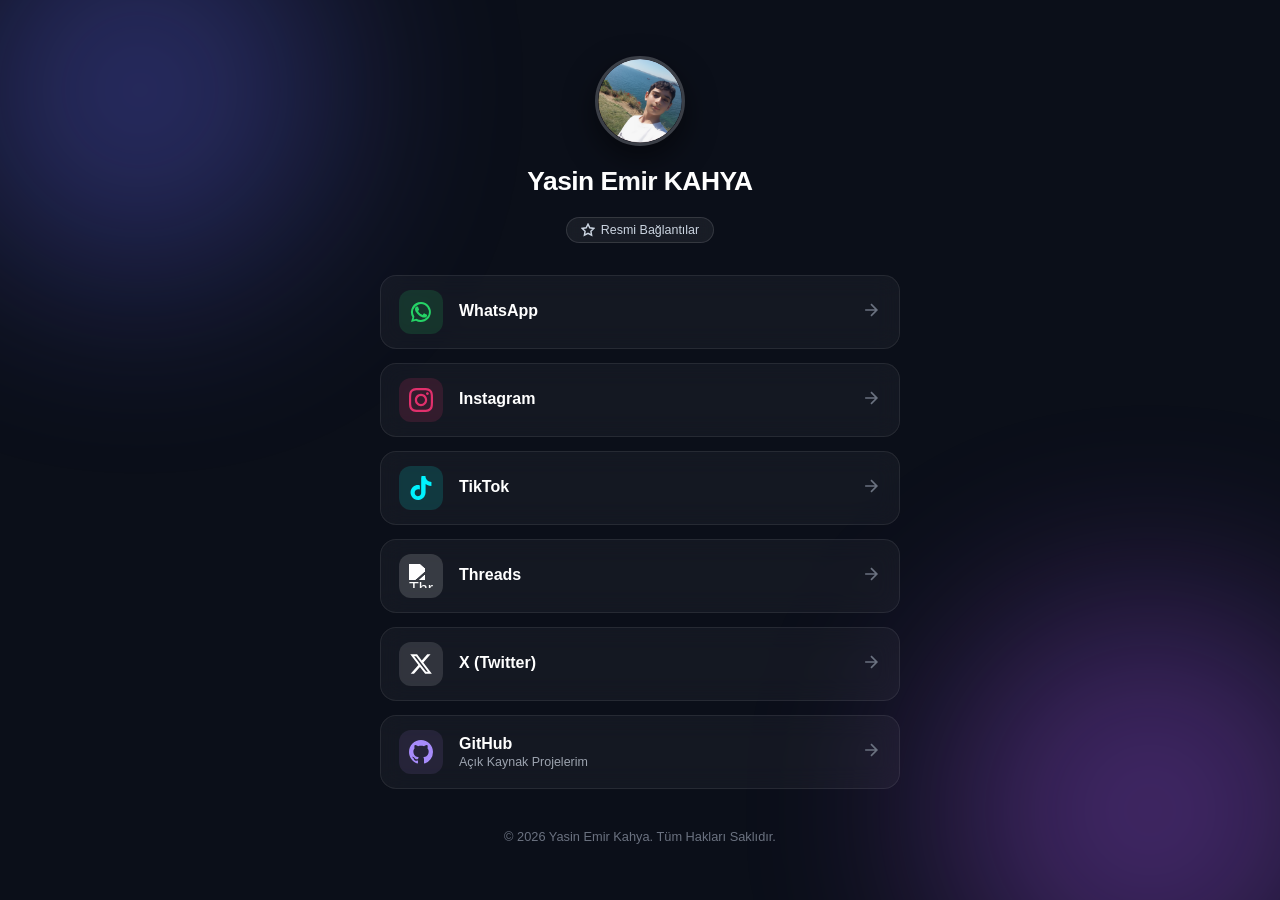
==== commit 1b9e4ac6: "Rename İndex.html to index.html" ====
--- a/index.html
+++ b/index.html
@@ -1,121 +1,185 @@
 <!DOCTYPE html>
 <html lang="tr">
 <head>
-<meta charset="UTF-8">
-<meta name="viewport" content="width=device-width, initial-scale=1.0">
-<title>Yasin Emir KAHYA | Blog & Teknoloji</title>
-<meta name="description" content="Yasin Emir KAHYA'nın kişisel blogu">
-<meta name="author" content="Yasin Emir KAHYA">
-<meta name="google-site-verification" content="EQV1ZXK4pu3S1MB8rVt2TDfkEKDG_fiIhlR82gZuGtM">
-<meta property="og:title" content="Yasin Emir KAHYA | Kişisel Blog">
-<meta property="og:description" content="Elektronik, Yazılım ve Teknoloji">
-<meta property="og:image" content="https://yasinemirkahya1122-del.github.io/profil.jpg">
-<meta property="og:type" content="website">
-<script type="application/ld+json">
-{"@context":"https://schema.org","@type":"Person","name":"Yasin Emir KAHYA KAHYA","url":"https://yasinemirkahya1122-del.github.io","image":"https://yasinemirkahya1122-del.github.io/profil.jpg","jobTitle":"Elektronik | Yazılım Geliştirici","sameAs":["https://github.com/yasinemirkahya1122-del","https://instagram.com/yasinqq001"]}
-</script>
-<style>
-:root{--bg:#0d1117;--card:#161b22;--border:#30363d;--accent:#58a6ff;--soft:rgba(88,166,255,.12);--text:#e6edf3;--muted:#8b949e}
-*{margin:0;padding:0;box-sizing:border-box}html{scroll-behavior:smooth}
-body{background:var(--bg);color:var(--text);font-family:-apple-system,BlinkMacSystemFont,"Segoe UI",Roboto,Arial,sans-serif;line-height:1.7}
-header{position:sticky;top:0;z-index:100;display:flex;justify-content:space-between;align-items:center;padding:1rem 2rem;background:rgba(13,17,23,.94);border-bottom:1px solid var(--border);backdrop-filter:blur(12px)}
-.logo{display:inline-flex;align-items:center;gap:.7rem;color:#fff;background:none;border:0;cursor:pointer;font-size:1.05rem;font-weight:700;padding:0}
-.logo-mark{display:grid;place-items:center;width:38px;height:38px;border-radius:11px;color:#fff;background:linear-gradient(135deg,#58a6ff,#8b5cf6);box-shadow:0 0 18px rgba(88,166,255,.25);font-size:.82rem;font-weight:900}
-.logo-text{color:#e6edf3;white-space:nowrap}.logo-text b{color:var(--accent)}
-.desktop-nav{display:flex;gap:.45rem}.desktop-nav button,.mobile-nav button{border:0;background:transparent;color:var(--muted);padding:.55rem .85rem;border-radius:8px;cursor:pointer;font-size:.95rem}
-.desktop-nav button:hover,.desktop-nav button.active,.mobile-nav button:hover{background:var(--soft);color:var(--accent)}
-.menu-btn{display:none;width:46px;height:46px;padding:0;border:1px solid var(--border);border-radius:12px;background:#161b22;cursor:pointer;position:relative}
-.menu-btn span{display:block;position:absolute;left:50%;width:23px;height:3px;background:#fff;border-radius:10px;transform:translateX(-50%)}.menu-btn span:nth-child(1){top:12px}.menu-btn span:nth-child(2){top:20px}.menu-btn span:nth-child(3){top:28px}
-.container{width:min(900px,calc(100% - 2rem));margin:auto}.page{display:none;padding:2.5rem 0 1rem}.page.active{display:block}
-.hero{text-align:center;padding:2rem 1rem 2.4rem;border-bottom:1px solid var(--border);margin-bottom:2rem}
-.profile-img{width:145px;height:145px;border-radius:50%;object-fit:cover;border:3px solid var(--accent);box-shadow:0 0 28px var(--soft);margin-bottom:1rem}
-h1{font-size:clamp(1.8rem,5vw,2.6rem)}h2{color:#fff}.subtitle{color:var(--muted);margin-top:.45rem}
-.badge{display:inline-block;margin-top:.8rem;padding:.3rem .8rem;border-radius:999px;border:1px solid rgba(88,166,255,.35);background:var(--soft);color:var(--accent);font-size:.85rem;font-weight:700}
-.card,.info-box{background:var(--card);border:1px solid var(--border);border-radius:14px;padding:1.6rem;margin-bottom:1.4rem}
-.section-title{color:#fff;font-size:1.45rem;padding-bottom:.65rem;margin-bottom:1.25rem;border-bottom:2px solid var(--accent)}
-.blog-post h3{color:#fff;font-size:1.25rem;margin-bottom:.25rem}.date{display:block;color:var(--muted);font-size:.85rem;margin-bottom:.9rem}.blog-post p{margin-bottom:.8rem}
-.info-box h2{margin-bottom:.8rem}.info-box p{color:var(--muted);margin-bottom:.8rem}
-.social-links{display:flex;flex-wrap:wrap;gap:.8rem;margin-top:1.2rem}.social-btn{display:inline-block;color:#fff;background:#21262d;border:1px solid var(--border);padding:.65rem 1.1rem;border-radius:9px;text-decoration:none}
-.social-btn:hover{background:var(--accent);color:#0d1117}
-footer{margin-top:3rem;padding:1.5rem;text-align:center;color:var(--muted);border-top:1px solid var(--border);font-size:.88rem}footer strong{color:#c9d1d9}
-.mobile-nav{display:none;position:fixed;top:0;right:0;width:min(290px,85vw);height:100vh;z-index:200;background:linear-gradient(180deg,#161b22,#0d1117);border-left:1px solid var(--border);padding:1.5rem;box-shadow:-12px 0 35px rgba(0,0,0,.35);flex-direction:column;gap:.5rem}
-.mobile-nav.open{display:flex}.mobile-nav button:not(.close-btn){text-align:left;border:1px solid transparent;background:rgba(255,255,255,.02);color:#c9d1d9;padding:.85rem 1rem;border-radius:10px;font-size:1rem}
-.close-btn{align-self:flex-end;background:none;border:0;color:var(--muted);font-size:1.4rem;cursor:pointer;margin-bottom:1rem}
-.overlay{display:none;position:fixed;inset:0;background:rgba(0,0,0,.65);z-index:150}.overlay.open{display:block}
-@media(max-width:700px){header{padding:.75rem 1rem}.logo-text{font-size:.92rem}.logo-mark{width:35px;height:35px}.desktop-nav{display:none}.menu-btn{display:block}.page{padding-top:1.5rem}.card,.info-box{padding:1.2rem}}
-</style>
+    <meta charset="UTF-8">
+    <meta name="viewport" content="width=device-width, initial-scale=1.0">
+
+    <!-- SEO & Google Search Console -->
+    <title>Yasin Emir KAHYA</title>
+    <meta name="description" content="Yasin Emir KAHYA">
+    <meta name="keywords" content="Yasin Emir KAHYA">
+    <meta name="author" content="Yasin Emir KAHYA">
+    <meta name="robots" content="index, follow">
+    <meta name="google-site-verification" content="EQV1ZXK4pu3S1MB8rVt2TDfkEKDG_fiIhlR82gZuGtM" />
+    <link rel="canonical" href="https://yasinemirkahya1122-del.github.io/Yasin-Emir-KAHYA-/">
+
+    <!-- Open Graph -->
+    <meta property="og:title" content="Yasin Emir KAHYA">
+    <meta property="og:description" content="Yasin Emir KAHYA">
+    <meta property="og:image" content="https://yasinemirkahya1122-del.github.io/Yasin-Emir-KAHYA-/avatar.jpg">
+    <meta property="og:type" content="website">
+    <meta property="og:url" content="https://yasinemirkahya1122-del.github.io/Yasin-Emir-KAHYA-/">
+
+    <!-- Twitter Card -->
+    <meta name="twitter:card" content="summary_large_image">
+    <meta name="twitter:title" content="Yasin Emir KAHYA">
+    <meta name="twitter:description" content="Yasin Emir KAHYA">
+    <meta name="twitter:image" content="https://yasinemirkahya1122-del.github.io/Yasin-Emir-KAHYA-/avatar.jpg">
+
+    <!-- Theme Color -->
+    <meta name="theme-color" content="#0d1117">
+
+    <!-- Favicon -->
+    <link rel="icon" type="image/x-icon" href="favicon.ico">
+
+    <!-- Stylesheet -->
+    <link rel="stylesheet" href="style.css">
+
+    <!-- Structured Data (Google Schema.org Person) -->
+    <script type="application/ld+json">
+    {
+      "@context": "https://schema.org",
+      "@type": "Person",
+      "name": "Yasin Emir KAHYA",
+      "url": "https://yasinemirkahya1122-del.github.io/Yasin-Emir-KAHYA-/",
+      "image": "https://yasinemirkahya1122-del.github.io/Yasin-Emir-KAHYA-/avatar.jpg",
+      "sameAs": [
+        "https://wa.me/905448745779",
+        "https://www.instagram.com/yasinqq001",
+        "https://www.tiktok.com/@yasinemirkahya",
+        "https://www.threads.com/@yasinqq001",
+        "https://x.com/yklokkii",
+        "https://github.com/yasinemirkahya1122-del"
+      ]
+    }
+    </script>
 </head>
 <body>
-<header>
-<button class="logo" onclick="showPage('home')" aria-label="Ana sayfa"><span class="logo-mark">YK</span><span class="logo-text">Yasin Emir <b>KAHYA</b></span></button>
-<nav class="desktop-nav"><button id="nav-home" class="active" onclick="showPage('home')">Ana Sayfa</button><button id="nav-about" onclick="showPage('about')">Hakkımda</button><button id="nav-contact" onclick="showPage('contact')">İletişim</button></nav>
-<button class="menu-btn" onclick="toggleMenu()" aria-label="Menüyü aç"><span></span><span></span><span></span></button>
-</header>
-<div class="overlay" id="overlay" onclick="toggleMenu()"></div>
-<nav class="mobile-nav" id="mobileNav">
-<button class="close-btn" onclick="toggleMenu()">✕</button>
-<button onclick="showPage('home')">Ana Sayfa</button><button onclick="showPage('about')">Hakkımda</button><button onclick="showPage('contact')">İletişim</button>
-<button onclick="window.location.href='sorunlar-ve-cozumleri.html'">🛠️ Sorunlar ve Çözümleri</button>
-</nav>
-<main class="container">
 
-<section id="home" class="page active">
-
-<div class="hero">
-    <img src="profil.jpg" alt="Yasin Emir KAHYA" class="profile-img">
-
-    <h1>Yasin Emir KAHYA</h1>
-
-    <div class="badge">
-        Elektronik | Yazılım Geliştirici
+    <div class="background-blobs">
+        <div class="blob blob-1"></div>
+        <div class="blob blob-2"></div>
     </div>
 
-    <p class="subtitle">
-        Kişisel blog, yazılım, elektronik ve teknoloji içerikleri.
-    </p>
+    <main class="container">
+        <!-- Profile Header Section -->
+        <header class="profile-header">
+            <div class="avatar-wrapper">
+    <img src="avatar.jpg" alt="Yasin Emir KAHYA Profil Fotoğrafı" class="avatar-img" id="profileImg">
 </div>
+            <h1 class="profile-name">Yasin Emir KAHYA</h1>
+            <p class="profile-bio"></p>
+            <div class="badge">
+                <svg width="14" height="14" viewBox="0 0 24 24" fill="none" stroke="currentColor" stroke-width="2.5"><path d="M12 2L15.09 8.26L22 9.27L17 14.14L18.18 21.02L12 17.77L5.82 21.02L7 14.14L2 9.27L8.91 8.26L12 2Z"/></svg>
+                Resmi Bağlantılar
+            </div>
+        </header>
+
+        <!-- Social Media Links Section -->
+        <section class="links-section">
+
+            <!-- WhatsApp -->
+            <a href="https://wa.me/905448745779" target="_blank" rel="noopener noreferrer" class="link-card whatsapp">
+                <div class="icon-container">
+                    <svg viewBox="0 0 24 24" class="social-icon">
+                        <path fill="currentColor" d="M17.472 14.382c-.297-.149-1.758-.867-2.03-.967-.273-.099-.471-.148-.67.15-.197.297-.767.966-.94 1.164-.173.199-.347.223-.644.075-.297-.15-1.255-.463-2.39-1.475-.883-.788-1.48-1.761-1.653-2.059-.173-.297-.018-.458.13-.606.134-.133.298-.347.446-.521.151-.172.2-.296.3-.495.099-.198.05-.372-.025-.521-.075-.148-.669-1.611-.916-2.206-.242-.579-.487-.501-.669-.51l-.57-.01c-.198 0-.52.074-.792.372s-1.04 1.016-1.04 2.479 1.065 2.876 1.213 3.074c.149.198 2.095 3.2 5.076 4.487.709.306 1.263.489 1.694.626.712.226 1.36.194 1.872.118.571-.085 1.758-.719 2.006-1.413.248-.695.248-1.29.173-1.414-.074-.124-.272-.198-.57-.347zM12 2a10 10 0 0 0-8.56 15.19L2 22l4.95-1.3A10 10 0 1 0 12 2zm0 18a7.96 7.96 0 0 1-4.07-1.11l-.29-.17-3.03.8.81-2.95-.19-.3A7.96 7.96 0 1 1 12 20z"/>
+                    </svg>
+                </div>
+                <div class="link-text">
+                    <span class="link-title">WhatsApp</span>
+                    <span class="link-subtitle"></span>
+                </div>
+                <div class="arrow-icon">
+                    <svg viewBox="0 0 24 24" width="20" height="20" stroke="currentColor" stroke-width="2" fill="none"><path d="M5 12h14M12 5l7 7-7 7"/></svg>
+                </div>
+            </a>
+
+            <!-- Instagram -->
+            <a href="https://www.instagram.com/yasinqq001" target="_blank" rel="noopener noreferrer" class="link-card instagram">
+                <div class="icon-container">
+                    <svg viewBox="0 0 24 24" class="social-icon">
+                        <path fill="currentColor" d="M12 2.163c3.204 0 3.584.012 4.85.07 3.252.148 4.771 1.691 4.919 4.919.058 1.265.069 1.645.069 4.849 0 3.205-.012 3.584-.069 4.849-.149 3.225-1.664 4.771-4.919 4.919-1.266.058-1.644.07-4.85.07-3.204 0-3.584-.012-4.849-.07-3.26-.149-4.771-1.699-4.919-4.92-.058-1.265-.07-1.644-.07-4.849 0-3.204.013-3.583.07-4.849.149-3.227 1.664-4.771 4.919-4.919 1.266-.057 1.645-.069 4.849-.069zm0-2.163c-3.259 0-3.667.014-4.947.072-4.358.2-6.78 2.618-6.98 6.98-.059 1.281-.073 1.689-.073 4.948 0 3.259.014 3.668.072 4.948.2 4.358 2.618 6.78 6.98 6.98 1.281.058 1.689.072 4.948.072 3.259 0 3.668-.014 4.948-.072 4.354-.2 6.782-2.618 6.979-6.98.059-1.28.073-1.689.073-4.948 0-3.259-.014-3.667-.072-4.947-.196-4.354-2.617-6.78-6.979-6.98-1.281-.059-1.69-.073-4.949-.073zm0 5.838c-3.403 0-6.162 2.759-6.162 6.162s2.759 6.163 6.162 6.163 6.162-2.759 6.162-6.163c0-3.403-2.759-6.162-6.162-6.162zm0 10.162c-2.209 0-4-1.79-4-4 0-2.209 1.791-4 4-4s4 1.791 4 4c0 2.21-1.791 4-4 4zm6.406-11.845c-.796 0-1.441.645-1.441 1.44s.645 1.44 1.441 1.44c.795 0 1.439-.645 1.439-1.44s-.644-1.44-1.439-1.44z"/>
+                    </svg>
+                </div>
+                <div class="link-text">
+                    <span class="link-title">Instagram</span>
+                    <span class="link-subtitle"></span>
+                </div>
+                <div class="arrow-icon">
+                    <svg viewBox="0 0 24 24" width="20" height="20" stroke="currentColor" stroke-width="2" fill="none"><path d="M5 12h14M12 5l7 7-7 7"/></svg>
+                </div>
+            </a>
+
+            <!-- TikTok -->
+            <a href="https://www.tiktok.com/@yasinemirkahya" target="_blank" rel="noopener noreferrer" class="link-card tiktok">
+                <div class="icon-container">
+                    <svg viewBox="0 0 24 24" class="social-icon">
+                        <path fill="currentColor" d="M12.525.02c1.31-.02 2.61-.01 3.91-.02.08 1.53.63 3.09 1.75 4.17 1.12 1.11 2.7 1.62 4.24 1.79v4.03c-1.44-.05-2.89-.35-4.2-.97-.57-.26-1.1-.59-1.62-.98-.01 2.92.01 5.84-.02 8.75-.08 1.4-.54 2.79-1.35 3.94-1.31 1.92-3.58 3.17-5.91 3.21-1.43.08-2.86-.31-4.08-1.03-2.02-1.19-3.44-3.37-3.65-5.71-.02-.5-.03-1-.01-1.49.18-1.9 1.12-3.67 2.58-4.9 1.82-1.52 4.35-2.09 6.64-1.41.02.01.04.03.06.04v4.03c-.6-.2-1.25-.28-1.89-.22-1.1.09-2.15.69-2.73 1.62-.64 1.01-.71 2.32-.22 3.39.46 1.05 1.51 1.8 2.65 1.89 1.25.1 2.5-.5 3.07-1.6.3-.57.43-1.22.42-1.86.01-4.85 0-9.7 0-14.55z"/>
+                    </svg>
+                </div>
+                <div class="link-text">
+                    <span class="link-title">TikTok</span>
+                    <span class="link-subtitle"></span>
+                </div>
+                <div class="arrow-icon">
+                    <svg viewBox="0 0 24 24" width="20" height="20" stroke="currentColor" stroke-width="2" fill="none"><path d="M5 12h14M12 5l7 7-7 7"/></svg>
+                </div>
+            </a>
+
+<!-- Threads -->
+<a href="https://www.threads.com/@yasinqq001" target="_blank" rel="noopener noreferrer" class="link-card threads">
+    <div class="icon-container">
+        <img src="https://cdn.jsdelivr.net/npm/simple-icons@v10/icons/threads.svg" class="social-icon" alt="Threads" style="filter: brightness(0) invert(1);" />
+    </div>
+    <div class="link-text">
+        <span class="link-title">Threads</span>
+        <span class="link-subtitle"></span>
+    </div>
+    <div class="arrow-icon">
+        <svg viewBox="0 0 24 24" width="20" height="20" stroke="currentColor" stroke-width="2" fill="none"><path d="M5 12h14M12 5l7 7-7 7"/></svg>
+    </div>
+</a>
 
 
-<div class="card">
+            <!-- X (Twitter) -->
+            <a href="https://x.com/yklokkii" target="_blank" rel="noopener noreferrer" class="link-card x-twitter">
+                <div class="icon-container">
+                    <svg viewBox="0 0 24 24" class="social-icon">
+                        <path fill="currentColor" d="M18.244 2.25h3.308l-7.227 8.26 8.502 11.24H16.17l-5.214-6.817L4.99 21.75H1.68l7.73-8.835L1.254 2.25H8.08l4.713 6.231zm-1.161 17.52h1.833L7.084 4.126H5.117z"/>
+                    </svg>
+                </div>
+                <div class="link-text">
+                    <span class="link-title">X (Twitter)</span>
+                    <span class="link-subtitle"></span>
+                </div>
+                <div class="arrow-icon">
+                    <svg viewBox="0 0 24 24" width="20" height="20" stroke="currentColor" stroke-width="2" fill="none"><path d="M5 12h14M12 5l7 7-7 7"/></svg>
+                </div>
+            </a>
 
-    <div class="section-title">
-        Kişisel Blog 📝
-    </div>
+            <!-- GitHub -->
+            <a href="https://github.com/yasinemirkahya1122-del" target="_blank" rel="noopener noreferrer" class="link-card github">
+                <div class="icon-container">
+                    <svg viewBox="0 0 24 24" class="social-icon">
+                        <path fill="currentColor" d="M12 0C5.37 0 0 5.37 0 12c0 5.31 3.435 9.795 8.205 11.385.6.105.825-.255.825-.57 0-.285-.015-1.23-.015-2.235-3.015.555-3.795-.735-4.035-1.41-.135-.345-.72-1.41-1.23-1.695-.42-.225-1.02-.78-.015-.795.945-.015 1.62.87 1.845 1.23 1.08 1.815 2.805 1.305 3.495.99.105-.78.42-1.305.765-1.605-2.67-.3-5.46-1.335-5.46-5.925 0-1.305.465-2.385 1.23-3.225-.12-.3-.54-1.53.12-3.18 0 0 1.005-.315 3.3 1.23.96-.27 1.98-.405 3-.405s2.04.135 3 .405c2.295-1.56 3.3-1.23 3.3-1.23.66 1.65.24 2.88.12 3.18.765.84 1.23 1.905 1.23 3.225 0 4.605-2.805 5.625-5.475 5.925.435.375.81 1.095.81 2.22 0 1.605-.015 2.895-.015 3.3 0 .315.225.69.825.57A12.02 12.02 0 0024 12c0-6.63-5.37-12-12-12z"/>
+                    </svg>
+                </div>
+                <div class="link-text">
+                    <span class="link-title">GitHub</span>
+                    <span class="link-subtitle">Açık Kaynak Projelerim</span>
+                </div>
+                <div class="arrow-icon">
+                    <svg viewBox="0 0 24 24" width="20" height="20" stroke="currentColor" stroke-width="2" fill="none"><path d="M5 12h14M12 5l7 7-7 7"/></svg>
+                </div>
+            </a>
 
+        </section>
 
-    <!-- BLOG YAZISI 1 -->
-    <article class="blog-post">
+        <!-- Footer -->
+        <footer class="footer">
+            <p>&copy; 2026 Yasin Emir Kahya. Tüm Hakları Saklıdır.</p>
+        </footer>
+    </main>
 
-        <h3>
-            Yapay Zekanın Yeni Çağı: Kodlama ve Teknolojinin Geleceği
-        </h3>
-
-        <span class="date">
-            7 Ağustos 2026 • Yasin Emir KAHYA
-        </span>
-
-        <p>
-            Geleneksel yazılım geliştirme süreçleri ve teknoloji dünyası, son yıllarda eşi benzeri görülmemiş bir hızla kabuk değiştiriyor. Yapay zeka modellerinin sadece metin üretmekle kalmayıp karmaşık algoritmalar yazabildiği, donanım dünyasının ise her geçen gün daha erişilebilir hale geldiği Yepyeni bir dönemin içerisindeyiz.
-Artık teknoloji geliştirmek için devasa laboratuvarlara ya da onlarca kişilik ekiplere ihtiyaç duyulan günler geride kaldı. Bireysel geliştiriciler ve meraklılar, açık kaynaklı araçlar ve yapay zeka destekli altyapılar sayesinde geçmişte aylar süren projeleri günler içinde hayata geçirebiliyor.
-Teknoloji dünyasını şekillendiren temel dinamikler:
-Yapay Zeka Destekli Geliştirme: Otomatik kod tamamlama, hata ayıklama ve sistem mimarisi oluşturma süreçlerinde yapay zeka en büyük yardımcı haline geldi.
-Açık Kaynak Ekosistemi: Küresel yazılım topluluklarının paylaştığı kütüphaneler sayesinde sıfırdan çarkı yeniden icat etmek yerine, mevcut teknolojilerin üzerine yenilerini inşa etmek mümkün.
-Donanım ve Yazılım Entegrasyonu: Küçük boyutlu kontrolcüler ve optimize edilmiş yazılımlar sayesinde akıllı sistemler günlük hayatın her alanına entegre oluyor.
-Önümüzdeki dönemde teknolojiye yön verecek olanlar; sadece hazır sistemleri tüketenler değil, bu hızlı dönüşüme ayak uydurup yeni araçları kendi fikirleriyle birleştirenler olacak.
-Bu blog'da, teknoloji dünyasındaki en son gelişmeleri, yazılım ekosistemindeki yenilikleri ve dijital dönüşümün getirdiği fırsatları incelemeye devam edeceğiz.
-        </p>
-
-    </article>
-</div>
-
-</section>
-<section id="about" class="page"><div class="info-box"><h2>Hakkımda</h2><p>Ben Yasin Emir KAHYA. Yazılım, elektronik ve yapay zeka projeleri ile ilgileniyorum.</p><p>Bu site; üzerinde çalıştığım projeleri, kişisel yazılarımı ve teknoloji dünyasındaki gelişmeleri paylaşmak için oluşturuldu.</p></div></section>
-<section id="contact" class="page"><div class="info-box"><h2>İletişim</h2><p>Projelerim ve sosyal medya hesaplarım için aşağıdaki bağlantıları kullanabilirsiniz.</p><div class="social-links"><a href="https://github.com/yasinemirkahya1122-del" target="_blank" rel="noopener" class="social-btn">GitHub</a><a href="https://instagram.com/yasinqq001" target="_blank" rel="noopener" class="social-btn">Instagram</a></div></div></section>
-</main>
-<footer>© 2026 <strong>Yasin Emir KAHYA</strong> — Tüm hakları saklıdır.</footer>
-<script>
-function showPage(p){document.querySelectorAll('.page').forEach(x=>x.classList.remove('active'));let s=document.getElementById(p);if(s)s.classList.add('active');document.querySelectorAll('.desktop-nav button').forEach(x=>x.classList.remove('active'));let a=document.getElementById('nav-'+p);if(a)a.classList.add('active');document.getElementById('mobileNav').classList.remove('open');document.getElementById('overlay').classList.remove('open');window.scrollTo({top:0,behavior:'smooth'})}
-function toggleMenu(){document.getElementById('mobileNav').classList.toggle('open');document.getElementById('overlay').classList.toggle('open')}
-</script>
 </body>
-</html>+</html>
--- a/style.css
+++ b/style.css
@@ -0,0 +1,272 @@
+/* Reset & Base Styles */
+* {
+    margin: 0;
+    padding: 0;
+    box-sizing: border-box;
+    font-family: -apple-system, BlinkMacSystemFont, "Segoe UI", Roboto, Helvetica, Arial, sans-serif;
+}
+
+body {
+    background-color: #0b0f19;
+    color: #f3f4f6;
+    min-height: 100vh;
+    display: flex;
+    justify-content: center;
+    align-items: center;
+    position: relative;
+    overflow-x: hidden;
+    padding: 40px 20px;
+}
+
+/* Dynamic Ambient Background Blobs */
+.background-blobs {
+    position: fixed;
+    top: 0;
+    left: 0;
+    width: 100vw;
+    height: 100vh;
+    z-index: -1;
+    overflow: hidden;
+    pointer-events: none;
+}
+
+.blob {
+    position: absolute;
+    border-radius: 50%;
+    filter: blur(100px);
+    opacity: 0.35;
+    animation: float 12s infinite alternate ease-in-out;
+}
+
+.blob-1 {
+    width: 380px;
+    height: 380px;
+    background: #6366f1;
+    top: -100px;
+    left: -50px;
+}
+
+.blob-2 {
+    width: 420px;
+    height: 420px;
+    background: #a855f7;
+    bottom: -120px;
+    right: -80px;
+    animation-delay: -6s;
+}
+
+@keyframes float {
+    0% { transform: translate(0, 0) scale(1); }
+    100% { transform: translate(50px, 40px) scale(1.1); }
+}
+
+/* Container */
+.container {
+    width: 100%;
+    max-width: 520px;
+    display: flex;
+    flex-direction: column;
+    align-items: center;
+    z-index: 1;
+}
+
+/* Profile Header */
+.profile-header {
+    text-align: center;
+    margin-bottom: 32px;
+    display: flex;
+    flex-direction: column;
+    align-items: center;
+}
+
+.avatar-wrapper {
+    position: relative;
+    margin-bottom: 16px;
+}
+
+.avatar-img {
+    width: 90px;
+    height: 90px;
+    border-radius: 50%;
+    object-fit: cover;
+    border: 3px solid rgba(255, 255, 255, 0.2);
+    box-shadow: 0 12px 30px rgba(0, 0, 0, 0.5);
+    transition: transform 0.3s cubic-bezier(0.34, 1.56, 0.64, 1), border-color 0.3s;
+}
+
+.avatar-wrapper:hover .avatar-img {
+    transform: scale(1.05);
+    border-color: #6366f1;
+}
+
+.profile-name {
+    font-size: 1.65rem;
+    font-weight: 700;
+    color: #ffffff;
+    margin-bottom: 6px;
+    letter-spacing: -0.02em;
+}
+
+.profile-bio {
+    font-size: 0.95rem;
+    color: #9ca3af;
+    margin-bottom: 14px;
+    line-height: 1.4;
+}
+
+.badge {
+    display: inline-flex;
+    align-items: center;
+    gap: 6px;
+    background: rgba(255, 255, 255, 0.06);
+    border: 1px solid rgba(255, 255, 255, 0.12);
+    padding: 5px 14px;
+    border-radius: 20px;
+    font-size: 0.78rem;
+    color: #cbd5e1;
+    backdrop-filter: blur(8px);
+}
+
+/* Links Section */
+.links-section {
+    width: 100%;
+    display: flex;
+    flex-direction: column;
+    gap: 14px;
+}
+
+.link-card {
+    display: flex;
+    align-items: center;
+    padding: 14px 18px;
+    background: rgba(255, 255, 255, 0.04);
+    border: 1px solid rgba(255, 255, 255, 0.08);
+    border-radius: 16px;
+    text-decoration: none;
+    color: #ffffff;
+    backdrop-filter: blur(12px);
+    transition: all 0.25s cubic-bezier(0.2, 0.8, 0.2, 1);
+    position: relative;
+    overflow: hidden;
+}
+
+.link-card::before {
+    content: "";
+    position: absolute;
+    inset: 0;
+    background: linear-gradient(90deg, rgba(255,255,255,0) 0%, rgba(255,255,255,0.05) 50%, rgba(255,255,255,0) 100%);
+    opacity: 0;
+    transition: opacity 0.3s;
+}
+
+.link-card:hover::before {
+    opacity: 1;
+}
+
+.link-card:hover {
+    transform: translateY(-3px);
+    border-color: rgba(255, 255, 255, 0.25);
+    box-shadow: 0 10px 25px -5px rgba(0, 0, 0, 0.4);
+}
+
+.icon-container {
+    width: 44px;
+    height: 44px;
+    border-radius: 12px;
+    display: flex;
+    justify-content: center;
+    align-items: center;
+    margin-right: 16px;
+    flex-shrink: 0;
+    transition: transform 0.3s;
+}
+
+.link-card:hover .icon-container {
+    transform: scale(1.1);
+}
+
+.social-icon {
+    width: 24px;
+    height: 24px;
+}
+
+.link-text {
+    flex-grow: 1;
+    display: flex;
+    flex-direction: column;
+}
+
+.link-title {
+    font-size: 1rem;
+    font-weight: 600;
+    color: #ffffff;
+}
+
+.link-subtitle {
+    font-size: 0.78rem;
+    color: #9ca3af;
+    margin-top: 2px;
+}
+
+.arrow-icon {
+    color: #6b7280;
+    transition: transform 0.25s, color 0.25s;
+}
+
+.link-card:hover .arrow-icon {
+    transform: translateX(4px);
+    color: #ffffff;
+}
+
+/* Custom Platform Brand Colors */
+.whatsapp .icon-container { background: rgba(37, 211, 102, 0.15); color: #25D366; }
+.whatsapp:hover { border-color: rgba(37, 211, 102, 0.4); }
+
+.instagram .icon-container { background: rgba(225, 48, 108, 0.15); color: #E1306C; }
+.instagram:hover { border-color: rgba(225, 48, 108, 0.4); }
+
+.tiktok .icon-container { background: rgba(0, 242, 234, 0.15); color: #00f2fe; }
+.tiktok:hover { border-color: rgba(0, 242, 234, 0.4); }
+
+.threads .icon-container { background: rgba(255, 255, 255, 0.15); color: #ffffff; }
+.threads:hover { border-color: rgba(255, 255, 255, 0.4); }
+
+.x-twitter .icon-container { background: rgba(255, 255, 255, 0.12); color: #ffffff; }
+.x-twitter:hover { border-color: rgba(255, 255, 255, 0.35); }
+
+.github .icon-container { background: rgba(110, 84, 148, 0.2); color: #a78bfa; }
+.github:hover { border-color: rgba(167, 139, 250, 0.4); }
+
+/* Footer */
+.footer {
+    margin-top: 40px;
+    text-align: center;
+    font-size: 0.8rem;
+    color: #6b7280;
+}
+
+/* Mobile Responsiveness */
+@media (max-width: 480px) {
+    body {
+        padding: 30px 16px;
+    }
+    
+    .avatar-img {
+        width: 90px;
+        height: 90px;
+    }
+    
+    .profile-name {
+        font-size: 1.45rem;
+    }
+    
+    .link-card {
+        padding: 12px 14px;
+    }
+    
+    .icon-container {
+        width: 40px;
+        height: 40px;
+        margin-right: 12px;
+    }
+}
